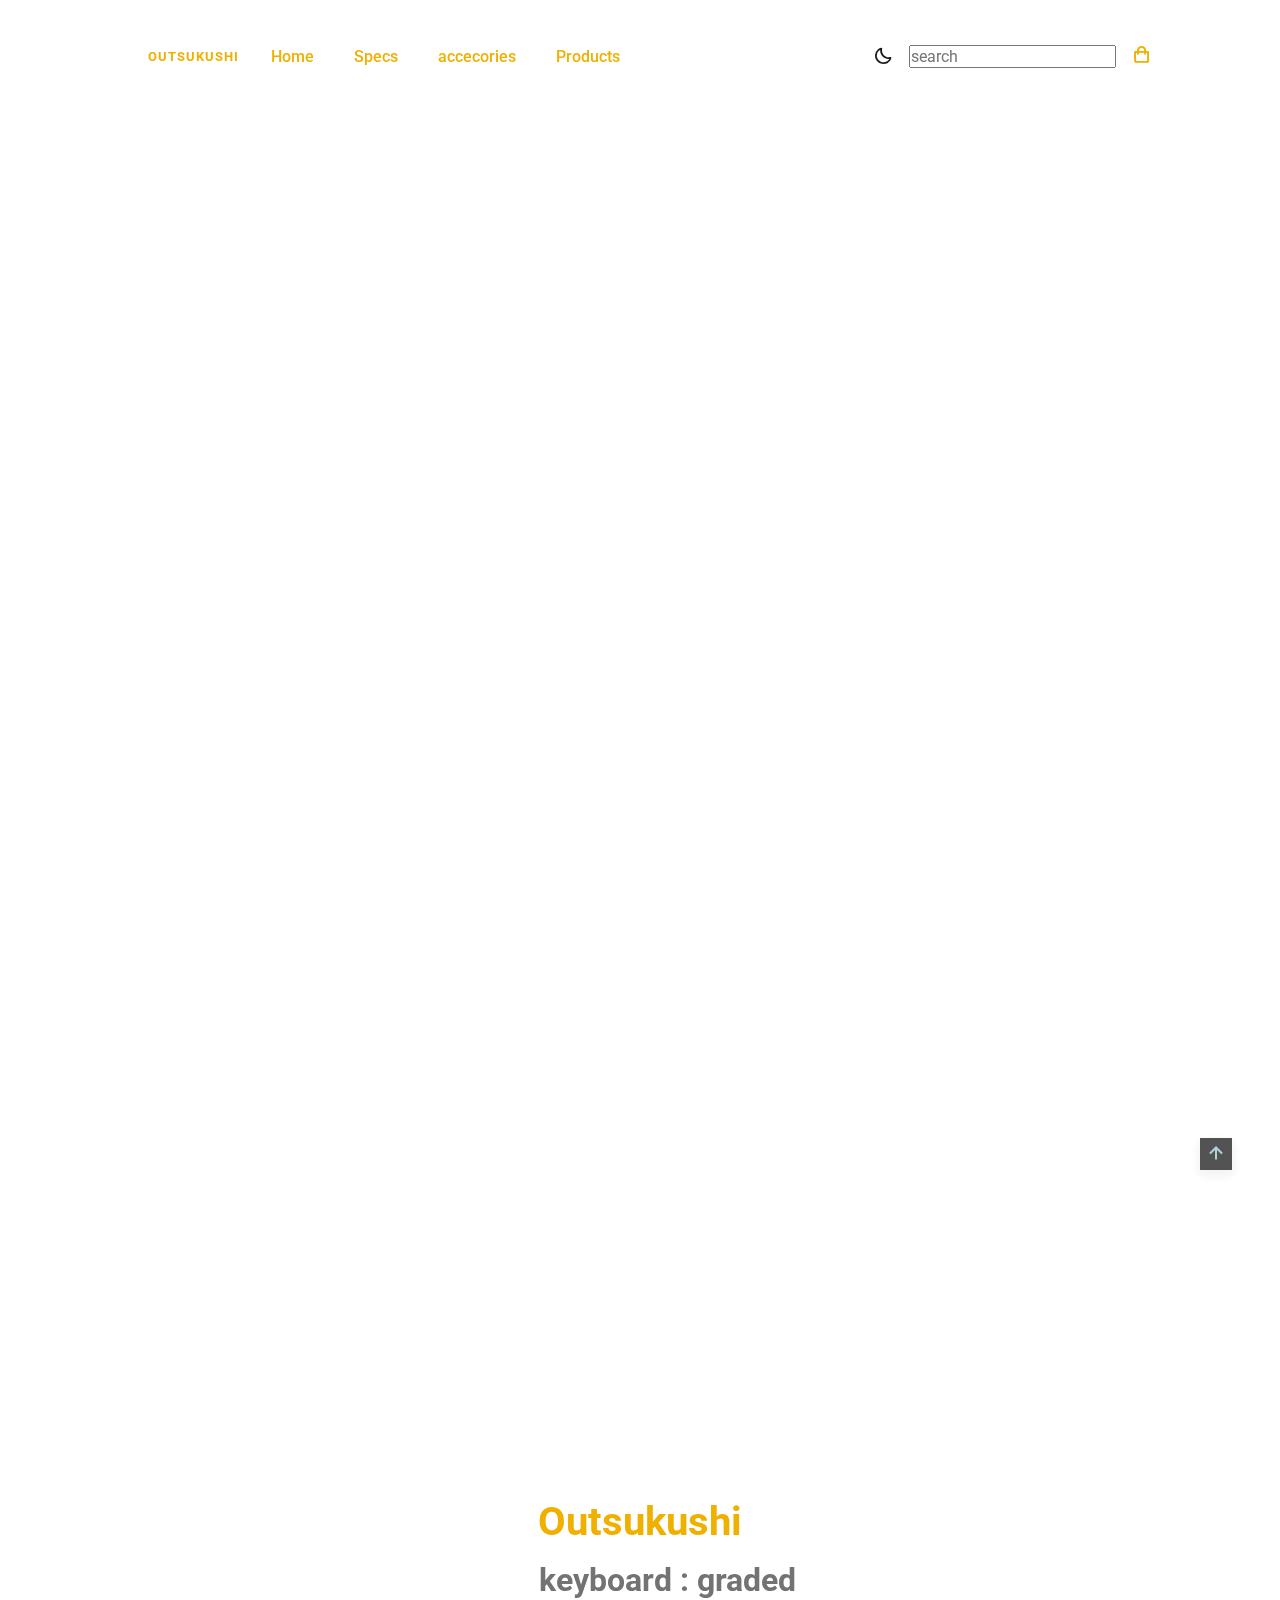
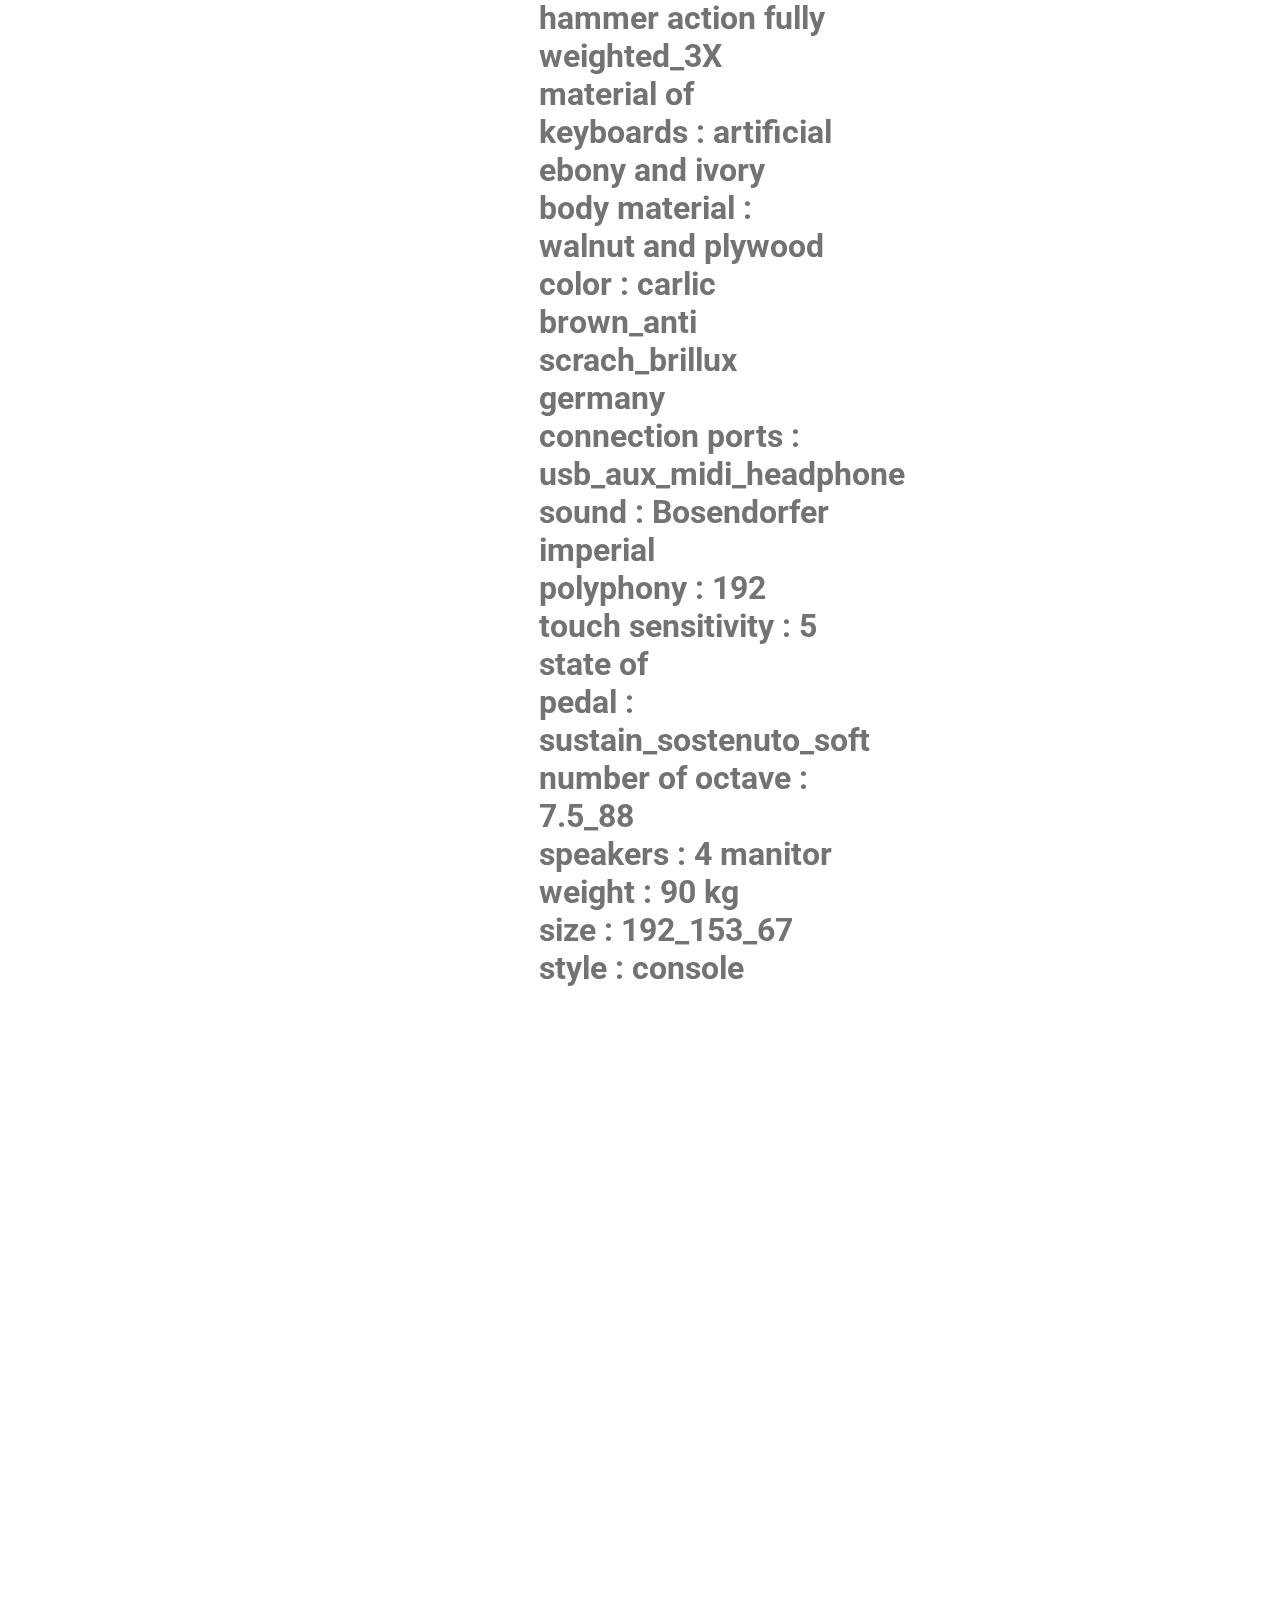
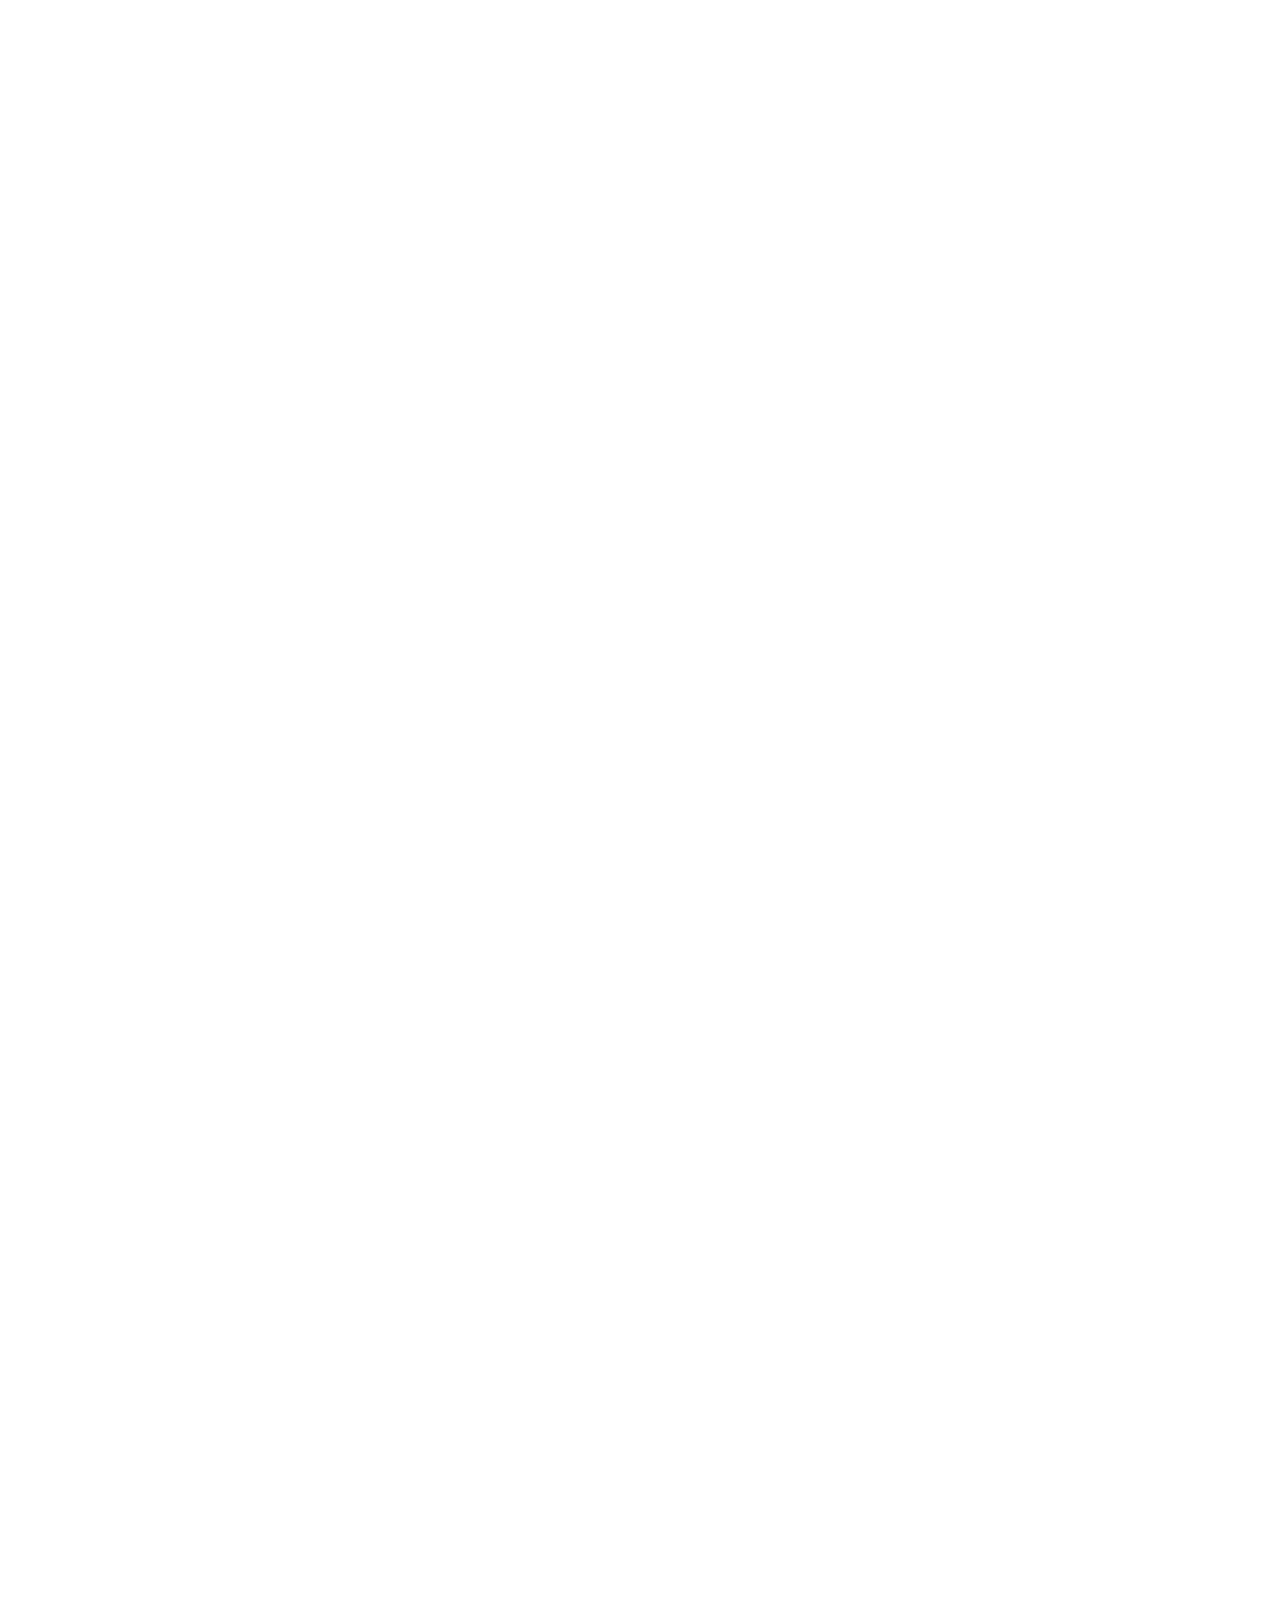
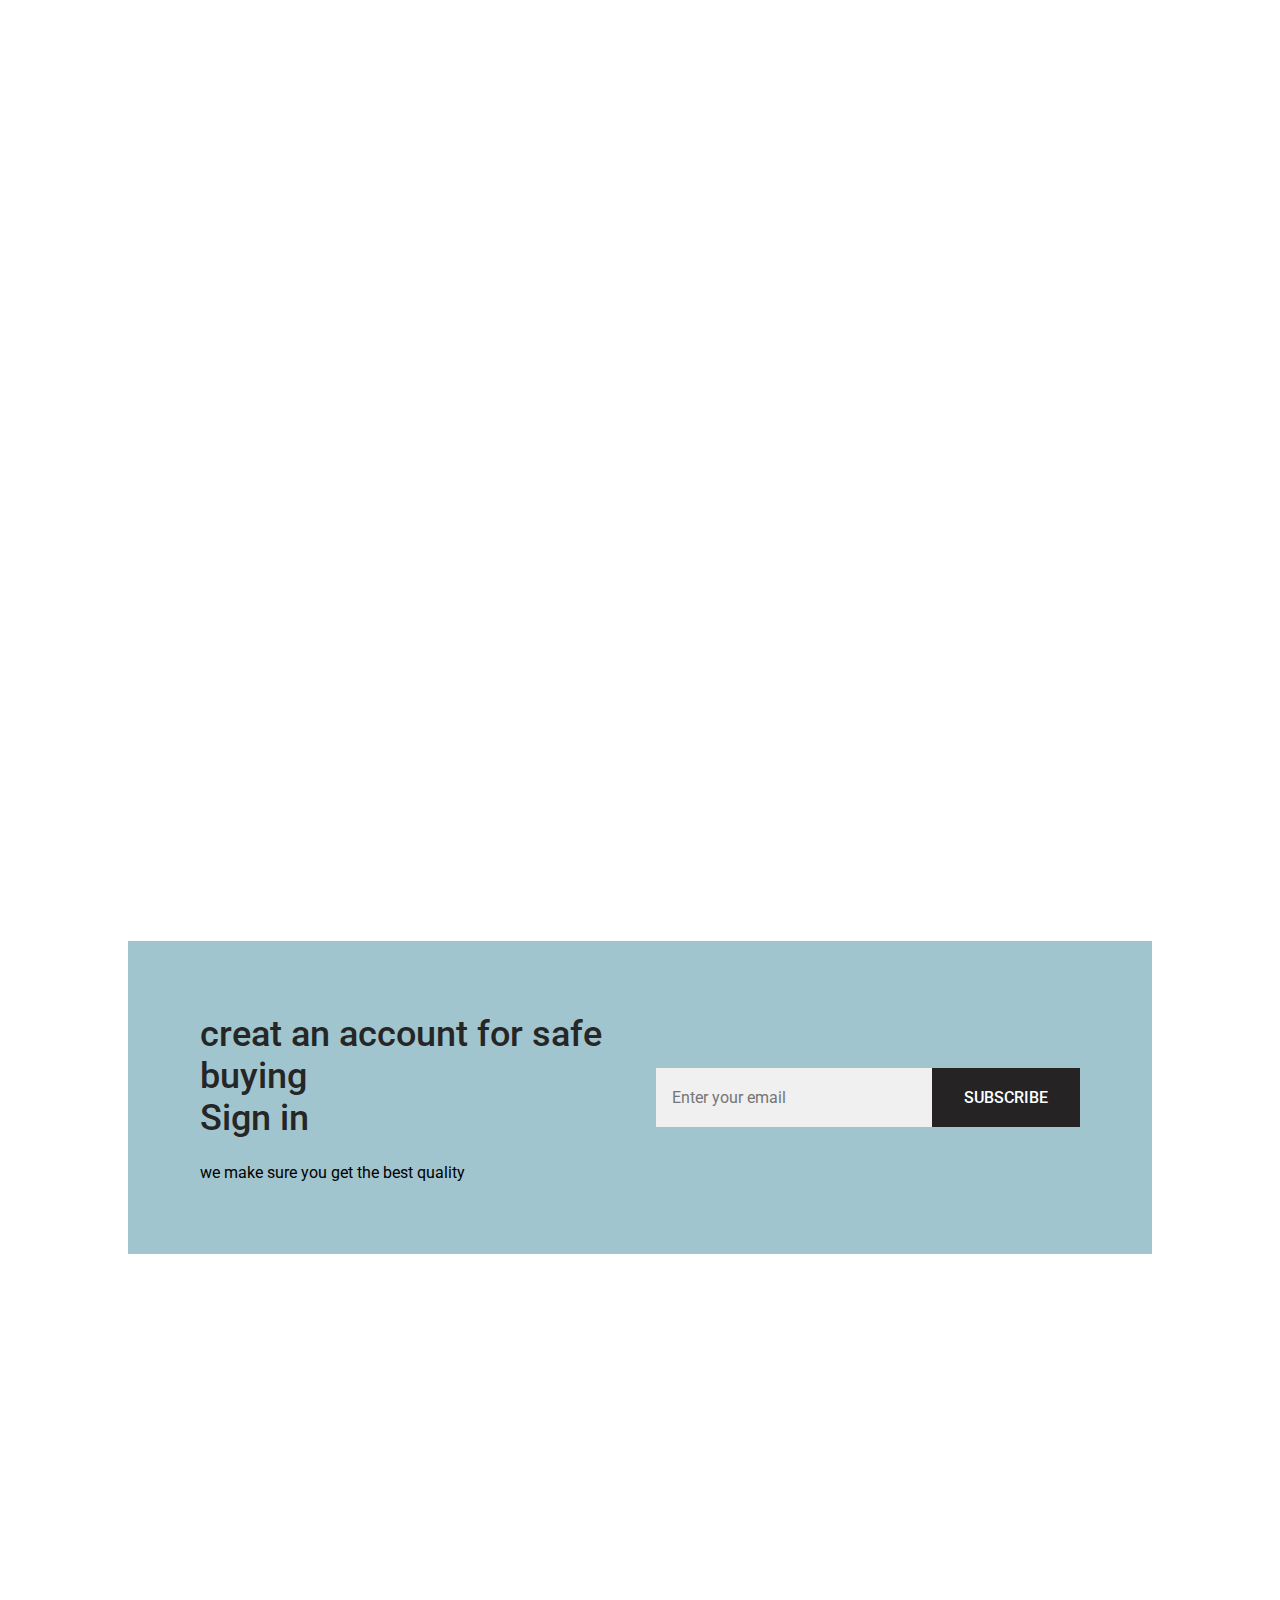
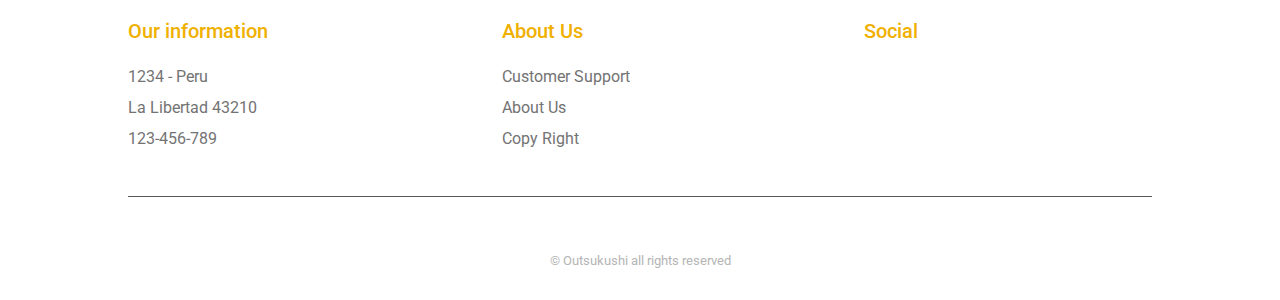
==== index.html @ 8ebdefe6 "hell" ====
<!DOCTYPE html>
    <html lang="en">
    <head>
        <meta charset="UTF-8">
        <meta name="viewport" content="width=device-width, initial-scale=1.0">
        <script src="https://code.jquery.com/jquery-3.4.1.js"></script>


        <!-------------icons----------->

        <link href="https://cdn.jsdelivr.net/npm/remixicon@2.5.0/fonts/remixicon.css" rel="stylesheet">

        <!--=============== BOXICONS ===============-->
        <link rel="stylesheet" href="https://cdn.jsdelivr.net/npm/boxicons@latest/css/boxicons.min.css">

        <!--=============== SWIPER CSS ===============--> 
        <link rel="stylesheet" href="css/swiper-bundle.min.css">

        <!--=============== CSS ===============-->
        <link rel="stylesheet" href="css/styles.css">

        <link rel="stylesheet" href="scss/base/base.scss">

        <title>Outsukushi</title>
        
        
    </head>
    <body>
        <!--==================== HEADER ====================-->
        <header class="header" id="header">
            
            
            <nav class="nav container">
                <a href="#" class="nav__logo">
                    <i class="ri-music-2-fill"></i></i> Outsukushi
                </a>

                <div class="nav__menu" id="nav-menu">
                    
                    
                    <ul class="nav__list">
                        <li class="nav__item">
                            <a href="#home" class="nav__link">Home</a>
                        </li>

                        <li class="nav__item">
                            <a href="#specs" class="nav__link">Specs</a>
                        </li>

                        <li class="nav__item">
                            <a href="#featured" class="nav__link">accecories</a>
                        </li>
                        <li class="nav__item">
                            <a href="#products" class="nav__link">Products</a>
                           
                        </li>


                    </ul>

                    <div class="nav__close" id="nav-close">
                        <i class='bx bx-x' ></i>
                    </div>
                    
                </div>
                <img class="bitch" src="images/bitch.png" alt="">

                <div class="nav__btns">
                    <!-- Theme change button -->
                    <i class='bx bx-moon change-theme' id="theme-button"></i>

                    <div class="box">
                        <i class="ri-search-line"></i>
                        <input type="text" placeholder="search">
                        </a>
                    </div>

                    <div class="nav__shop" id="cart-shop">
                        <i class='bx bx-shopping-bag' ></i>
                    </div>

                    <div class="nav__toggle" id="nav-toggle">
                        <i class='bx bx-grid-alt' ></i>
                    </div>
                </div>
            </nav>
        </header>

        <!--==================== CART ====================-->
        <div  class="cart" id="cart">
            <i class='bx bx-x cart__close' id="cart-close"></i>

            <h2 class="cart__title-center">My Cart</h2>

            <div class="cart__container">
                <article class="cart__card">
                    <div class="cart__box">
                        <img src="assets/img/featured1.png" alt="" class="cart__img">
                    </div>

                    <div class="cart__details">
                        <h3 class="cart__title">nothing</h3>
                        <span class="cart__price">$0</span>

                        <div class="cart__amount">
                            <div class="cart__amount-content">
                                <span class="cart__amount-box">
                                    <i class='bx bx-minus' ></i>
                                </span>

                                <span class="cart__amount-number">0</span>

                                <span class="cart__amount-box">
                                    <i class='bx bx-plus' ></i>
                                </span>
                            </div>

                            <i class='bx bx-trash-alt cart__amount-trash' ></i>
                        </div>
                    </div>
                </article>
                
                <article class="cart__card">
                    <div class="cart__box">
                        <img src="" alt="" class="cart__img">
                    </div>

                    <div class="cart__details">
                        <h3 class="cart__title">nothing</h3>
                        <span class="cart__price">$0</span>

                        <div class="cart__amount">
                            <div class="cart__amount-content">
                                <span class="cart__amount-box">
                                    <i class='bx bx-minus' ></i>
                                </span>

                                <span class="cart__amount-number">0</span>

                                <span class="cart__amount-box">
                                    <i class='bx bx-plus' ></i>
                                </span>
                            </div>

                            <i class='bx bx-trash-alt cart__amount-trash' ></i>
                        </div>
                    </div>
                </article>

                <article class="cart__card">
                    <div class="cart__box">
                        <img src="" alt="" class="cart__img">
                    </div>

                    <div class="cart__details">
                        <h3 class="cart__title">nothing</h3>
                        <span class="cart__price">$0</span>

                        <div class="cart__amount">
                            <div class="cart__amount-content">
                                <span class="cart__amount-box">
                                    <i class='bx bx-minus' ></i>
                                </span>

                                <span class="cart__amount-number">0</span>

                                <span class="cart__amount-box">
                                    <i class='bx bx-plus' ></i>
                                </span>
                            </div>

                            <i class='bx bx-trash-alt cart__amount-trash' ></i>
                        </div>
                    </div>
                </article>
            </div>

            <div class="cart__prices">
                <span class="cart__prices-item">no items</span>
                <span class="cart__prices-total">$0</span>
            </div>
        </div>

        <!--==================== MAIN ====================-->
        <main class="main">
            <!--==================== HOME ====================-->
            <section class="hidden" id="home">
                
                
                    </div>
                    <div class="swiper">
                        <!-- Additional required wrapper -->
                        <div class="swiper-wrapper">
                          <!-- Slides -->
                          <div class="swiper-slide">
                            <img src="images/asss.jpg" alt=""> 
                            <div class="title">
                              <button class="fullscreen-btn">Fullscreen</button>
                            </div>
                          </div>
                          <div class="swiper-slide">
                            <img src="images/hell.jpg" alt="">
                            <div class="title">
                              <button class="fullscreen-btn">Fullscreen</button>
                            </div>
                          </div>
                          <div class="swiper-slide">
                            <img src="images/hot bitach.jpg" alt="">
                            <div class="title">
                              <button class="fullscreen-btn">Fullscreen</button>
                            </div>
                          </div>
                          <!-- Add more slides as needed -->
                        </div>
                        <div class="swiper-pagination"></div>
                      </div>
                      
    
                    <div class="home__social">
                        <a href="https://t.me/PN_ALO" target="_blank" class="home__social-link">
                            Telegram
                        </a>
                        <a href="" target="_blank" class="home__social-link">
                            instagram
                        </a>
                       
                    </div>
    
                    <div class="home__data">
                        <h1 class="home__title">Outsukushi <br> </h1>
                        <p class="home__description">
                            <b>
                            keyboard : graded hammer action fully weighted_3X<br>
                            material of keyboards : artificial ebony and ivory<br>
                            body material : walnut and plywood<br>
                            color : carlic brown_anti scrach_brillux germany<br>
                            connection ports : usb_aux_midi_headphone<br>
                            sound : Bosendorfer imperial<br>
                            polyphony : 192<br>
                            touch sensitivity : 5 state of<br>
                            pedal : sustain_sostenuto_soft<br>
                            number of octave : 7.5_88<br>
                            speakers : 4 manitor<br>
                            weight : 90 kg<br>
                            size : 192_153_67<br>
                            style : console<br></b>
                        </p>
                        
                        <div class="home__btns">
                           
                        </div>
                    </div>
                </div>
            </section>


            <!-----------------specs-------------------->


            <section class="hidden" class="specs section grid" id="specs">
                <h2 class="section__title section__title-gradient">Specs</h2>

                <div class="specs__container container grid">
                    <div class="specs__content grid">
                        <div class="specs__data">
                            <i class="ri-palette-fill"></i>
                            <h3 class="specs__title">Color</h3>
                            <span class="specs__subtitle">brown german</span>
                        </div>
    
                        <div class="specs__data">
                            <i class="ri-hammer-fill"></i>
                            <h3 class="specs__title">wood material</h3>
                            <span class="specs__subtitle">walnut</span>
                        </div>
    
                        <div class="specs__data">
                            <i class="ri-music-fill"></i>
                            <h3 class="specs__title">keys</h3>
                            <span class="specs__subtitle">somthing special</span>
                        </div>
    
                        <div class="specs__data">
                            <i class="ri-sensor-fill"></i>
                            <h3 class="specs__title">sensor</h3>
                            <span class="specs__subtitle">None</span>
                        </div>
                    </div>
                    
                    <div>
                        <img src="" alt="" class="specs__img">
                    </div>
                </div>
            </section>



           




            <!--==================== accecories ====================-->
            <section class="hidden" class="featured section container" id="featured">
                <h2 class="section__title">
                    accecories
                </h2>

                <div class="featured__container grid">
                    <article class="featured__card">
                        <span class="featured__tag">Sale</span>

                        <img src="images/headddddddd.jpg" alt="" class="featured__img">

                        <div class="featured__data">
                            <h3 class="featured__title">headphones and other</h3>
                            
                        </div>

                        <button class="button featured__button">CHECK</button>
                    </article>

                    <article class="featured__card">
                        <span class="featured__tag">Sale</span>

                        <img src="images/david-pisnoy-UJUgBnemP7o-unsplash.jpg" alt="" class="featured__img">

                        <div class="featured__data">
                            <h3 class="featured__title">piano keys</h3>
                            
                        </div>

                        <button class="button featured__button">CHECK</button>
                    </article>

                    <article class="featured__card">
                        <span class="featured__tag">Sale</span>

                        <img src="images/Millers-Blog-Thumbnail.png" alt="" class="featured__img">

                        <div class="featured__data">
                            <h3 class="featured__title">chair and other</h3>
                            
                        </div>

                        <button class="button featured__button">check</button>
                    </article>
                </div>
            </section>

            <!--==================== toturial ====================-->

         
        

            <!--==================== PRODUCTS ====================-->
            <section class="hidden" class="products section container" id="products">
                <h2 class="section__title">
                    Products
                </h2>

                <div class="products__container grid">
                    <article class="products__card">
                        <img src="images//kir.jpg" alt="" class="products__img">

                        <h3 class="products__title">outsukushi</h3>
                        <span class="products__price">agreement</span>

                        <button class="products__button">
                            <i class='bx bx-shopping-bag'></i>
                            <li><a href="pages/ali afshar.html">CHECK </a></li>
                        </button>
                    </article>

                    <article class="products__card">
                        <img src="images/Steinway_Vienna_002.png" alt="" class="products__img">

                        <h3 class="products__title"> steinway</h3>
                        <span class="products__price">$1350</span>

                        <button class="products__button">
                            <i class='bx bx-shopping-bag'></i>
                            <p>CHECK</p>
                        </button>
                    </article>

                    <article class="products__card">
                        <img src="images/1977-Bosendorfer-170-thumbnail.jpg" alt="" class="products__img">

                        <h3 class="products__title">1977-Bosendorfer-170-thumbnail</h3>
                        <span class="products__price">$870</span>

                        <button class="products__button">
                            <i class='bx bx-shopping-bag'></i>
                            <p>CHECK</p>
                        </button>
                    </article>

                    <article class="products__card">
                        <img src="images/Bluthner-Rosewood-Grand-05.jpeg" alt="" class="products__img">

                        <h3 class="products__title">bluthner</h3>
                        <span class="products__price">$1500</span>

                        <button class="products__button">
                            <i class='bx bx-shopping-bag'></i>
                            <p>CHECK</p>
                        </button>
                    </article>

                    <article class="products__card">
                        <img src="images/Steinway-model-D-14079-DSCF4565-1.jpg" alt="" class="products__img">

                        <h3 class="products__title">steinway-model-d</h3>
                        <span class="products__price">$950</span>
                        

                        <button class="products__button">
                            <i class='bx bx-shopping-bag'></i>
                            <p>CHECK</p>
                        </button>
                    </article>





                    <article class="products__card">
                        <img src="images/ugl.jpg" alt="" class="products__img">

                        <h3 class="products__title">Doepfer </h3>
                        <span class="products__price">$700</span>

                        <button class="products__button">
                            <i class='bx bx-shopping-bag'></i>
                            <p>CHECK</p>
                        </button>
                    </article>



                    
                </div>
            </section>
            
            <!--==================== NEWSLETTER ====================-->
            <section class="newsletter section container">
                <div class="newsletter__bg grid">
                    <div>
                        <h2 class="newsletter__title">creat an account for safe buying<br> Sign in</h2>
                        <p class="newsletter__description">
                            we make sure you get the best quality
                        </p>
                    </div>

                    <form action="" class="newsletter__subscribe">
                        <input type="email" placeholder="Enter your email" class="newsletter__input">
                        <button class="button">
                            SUBSCRIBE
                        </button>
                    </form>
                </div>
            </section>
        </main>

        <!--==================== FOOTER ====================-->
        <footer class="footer section">
            <div class="footer__container container grid">
                <div class="footer__content">
                    <h3 class="footer__title">Our information</h3>

                    <ul class="footer__list">
                        <li>1234 - Peru</li>
                        <li>La Libertad 43210</li>
                        <li>123-456-789</li>
                    </ul>
                </div>
                <div class="footer__content">
                    <h3 class="footer__title">About Us</h3>

                    <ul class="footer__links">
                        
                        <li>
                            <a href="#" class="footer__link">Customer Support</a>
                        </li>
                        <li>
                            <a href="#" class="footer__link">About Us</a>
                        </li>
                        <li>
                            <a href="#" class="footer__link">Copy Right</a>
                        </li>
                    </ul>
                </div>


                <div class="footer__content">
                    <h3 class="footer__title">Social</h3>

                    <ul class="footer__social">
                        <a href="https://t.me/PN_ALO" target="_blank" class="footer__social-link">
                            <i class="ri-telegram-fill"></i>
                        </a>

                        <a href="" target="_blank" class="footer__social-link">
                            <i class="ri-instagram-fill"></i>
                        </a>

                    </ul>
                </div>
            </div>

            <span class="footer__copy">&#169; Outsukushi all rights reserved</span>
        </footer>

        <!--=============== SCROLL UP ===============-->
        <a href="#" class="scrollup" id="scroll-up"> 
            <i class='bx bx-up-arrow-alt scrollup__icon' ></i>
        </a>

        <!--=============== SWIPER JS ===============-->
        <script src="javascript/swiper-bundle.min.js"></script>
        <script src="https://cdn.jsdelivr.net/npm/swiper@11/swiper-bundle.min.js"></script>
        <script src="https://cdn.jsdelivr.net/particles.js/2.0.0/particles.min.js"></script>

        <!--=============== MAIN JS ===============-->
        <script src="javascript/main.js">
        </script>
    </body>
</html>
---- css/styles.css ----
/*=============== GOOGLE FONTS ===============*/
@import url("https://fonts.googleapis.com/css2?family=Roboto:wght@400;500;700&display=swap");

/*=============== VARIABLES CSS ===============*/
:root {
  --header-height: 3.5rem;

  /*========== Colors ==========*/
  
  
  --first-color: hsl(192, 32%, 72%);
  --button-color: hsl(0, 3%, 14%);
  --button-color-alt: hsl(0, 4%, 15%);
  --title-color: hsl(44, 100%, 47%);
  --text-color: hsl(0, 0%, 45%);
  --text-color-light: hsl(0, 0%, 71%);
  --body-color: hsl(0, 0%, 100%);
  --container-color: #292828;
  --border-color: hsl(0, 0%, 35%);
  

  /*========== Font and typography ==========*/
  --body-font: 'Roboto', sans-serif;
  --biggest-font-size: 2rem;
  --h1-font-size: 1.5rem;
  --h2-font-size: 1.25rem;
  --h3-font-size: 1rem;
  --normal-font-size: .938rem;
  --small-font-size: .813rem;
  --smaller-font-size: .75rem;

  /*========== Font weight ==========*/
  --font-medium: 500;
  --font-bold: 700;

  /*========== Margenes Bottom ==========*/
  --mb-0-5: .5rem;
  --mb-0-75: .75rem;
  --mb-1: 1rem;
  --mb-1-5: 1.5rem;
  --mb-2: 2rem;
  --mb-2-5: 2.5rem;
  --mb-3: 3rem;

  /*========== z index ==========*/
  --z-tooltip: 10;
  --z-fixed: 100;
}

@media screen and (min-width: 968px) {
  :root {
    --biggest-font-size: 2.5rem;
    --h1-font-size: 2.25rem;
    --h2-font-size: 1.5rem;
    --h3-font-size: 1.25rem;
    --normal-font-size: 1rem;
    --small-font-size: .875rem;
    --smaller-font-size: .813rem;
  }
}

/*=============== BASE ===============*/
* {
  box-sizing: border-box;
  padding: 0;
  margin: 0;
}



html {
  scroll-behavior: smooth;
}

body,
button,
input {
  font-family: var(--body-font);
  font-size: var(--normal-font-size);
}

body {
  margin: 0;
  background-color: var(--body-color);
  color: var(--text-color);
  /*For animation dark mode*/
  transition: .4s;
}

h1, h2, h3, h4 {
  color: var(--title-color);
  font-weight: var(--font-medium);
}

ul {
  list-style: none;
}

a {
  text-decoration: none;
}

img {
  max-width: 100%;
  height: auto;
}

button {
  cursor: pointer;
  border: none;
  outline: none;
}

/*=============== THEME ===============*/
/*========== Variables Dark theme ==========*/
body.dark-theme {
  --first-color: hsl(0, 0%, 100%);
  --button-color: hsl(0, 0%, 12%);
  --button-color-alt: hsl(0, 0%, 7%);
  --title-color: hsl(219, 82%, 62%);
  --text-color: hsl(0, 0%, 100%);
  --body-color: hsl(0, 0%, 12%);
  --container-color: hsl(0, 0%, 26%);
  --border-color: hsl(0, 100%, 50%);
  
.swiper-pagination-bullet-active {
  width:32px;
  background-color: #5cfd5c;
  border-radius: 14px;
}


  
}

/*========== Button Dark/Light ==========*/
.change-theme {
  color: rgb(24, 26, 27);
  font-size: 1.25rem;
  cursor: pointer;
}

/*========== 
    Color changes in some parts of 
    the website, in dark theme 
==========*/
.dark-theme .change-theme,
.dark-theme .nav__toggle,
.dark-theme .nav__shop,
.dark-theme .button--gray {
  color: hsl(24, 100%, 45%);
}

.dark-theme .scroll-header {
  box-shadow: 0 1px 4px hsla(0, 0%, 7%, 0.3);
}

.scroll-header .change-theme,
.scroll-header .nav__toggle,
.scroll-header .nav__shop {
  color: var(--title-color);
}

.dark-theme::-webkit-scrollbar {
  background: hsl(0, 0%, 0%);
}

/*=============== REUSABLE CSS CLASSES ===============*/
.container {
  max-width: 1024px;
  margin-left: var(--mb-1-5);
  margin-right: var(--mb-1-5);
}

.grid {
  display: grid;
}

.main {
  overflow: hidden;
}

.section {
  padding: 6.5rem 0 1rem;
}

.section__title {
  position: relative;
  font-size: var(--h3-font-size);
  margin-bottom: var(--mb-3);
  text-transform: uppercase;
  letter-spacing: 2px;
  text-align: center;
}

.section__title::before {
  content: '';
  position: absolute;
  top: -1rem;
  left: 0;
  right: 0;
  margin: 0 auto;
  width: 67px;
  height: 1px;
  background-color: var(--first-color);
}

/*=============== HEADER & NAV ===============*/
.header {
  width: 100%;
  background: transparent;
  position: fixed;
  top: 1rem;
  left: 0;
  z-index: var(--z-fixed);
  /*For animation dark mode*/
  transition: .5s;
  
}



.nav {
  height: var(--header-height);
  display: flex;
  justify-content: space-between;
  align-items: center;
}

.nav__logo, 
.nav__toggle, 
.nav__shop, 
.nav__close {
  color: var(--title-color);
}

.nav__logo {
  text-transform: uppercase;
  font-weight: var(--font-bold);
  letter-spacing: 1px;
  display: inline-flex;
  align-items: center;
  column-gap: .25rem;
  position: relative;
  left: 1rem;
  font-size: small;
}

.nav__logo-icon {
  font-size: 1.25rem;
}

.nav__btns {
  display: flex;
  align-items: center;
  column-gap: 1rem;
}

.nav__toggle, 
.nav__shop {
  font-size: 1.25rem;
  cursor: pointer;
}



@media screen and (max-width: 767px) {
  .nav__menu {
    position: fixed;
    background-color: var(--body-color);
    top: 0;
    right: -100%;
    width: 100%;
    height: 100%;
    padding: 6rem 2rem 3.5rem;
    transition: .3s;
  }
}

.nav__list {
  display: flex;
  flex-direction: column;
  align-items: center;
  row-gap: 2rem;
}

.nav__link {
  color: var(--title-color);
  font-weight: var(--font-medium);
  text-transform: uppercase;
  font-size: var(--h2-font-size);
  transition: .3s;
}

.nav__link:hover {
  color: var(--first-color);
}

.nav__close {
  font-size: 2rem;
  position: absolute;
  top: .9rem;
  right: 1.25rem;
  cursor: pointer;
}

/* Show menu */
.show-menu {
  right: 0;
}

/* Change background header */
.scroll-header {
  background-color: var(--body-color);
  box-shadow: 0 1px 4px hsla(0, 4%, 15%, .10);
}

/* Active link */
.active-link {
  color: var(--first-color);
}

/*=============== HOME ===============*/


.bitch {
  width: 80px;
  position: relative;
  top: 0.7rem;
}



.fullscreen {
  position: fixed;
  top: 0;
  left: 0;
  width: 100%;
  height: 100%;
  background-color: rgba(0, 0, 0, 0.9);
  display: flex;
  justify-content: center;
  align-items: center;
  z-index: 1000;
}


.fullscreen-btn{
  color: #ffffff;
  border: none;
  outline: none;
  box-shadow: none;
  background-color: transparent;
}

.fullscreen img {
  max-width: 100%;
  max-height: 100%;
}

.fullscreen .nav-btn {
  position: absolute;
  top: 50%;
  transform: translateY(-50%);
  background-color: rgba(113, 203, 255, 0.5);
  border: none;
  padding: 10px;
  cursor: pointer;
  z-index: 1001;
  border-radius: 15px;
}

.fullscreen .prev-btn {
  left: 10px;
}

.fullscreen .next-btn {
  right: 10px;
}

.fullscreen .close-btn {
  position: absolute;
  top: 10px;
  right: 10px;
  background-color: rgba(104, 195, 255, 0.5);
  border: none;
  padding: 10px;
  cursor: pointer;
  z-index: 1001;
  border-radius: 12px;
}















.swiper {
    width: 70%;
    height: 100%;
    padding: 50px 0;
    position: relative;
    top: 2.6rem;
 
}

.swiper-slide {
    position: relative;
    width: 320px;
    height: 450px;
    aspect-ratio: 2/4;
    border-radius: 14px;
    border: 1px solid;
}

.swiper-slide img {
    display: block;
    width: 100%;
    height: 100%;
    object-fit:cover;
    border-radius: inherit;
    user-select: none;
}

.title{
    position: absolute;
    bottom: -4px;
    left: 50%;
    transform: translate(-50%, -20%);
    -ms-transform: translate(-50%,-20%);
    width: max-content;
    text-align:center;
    padding: 10px 18px;
    background: black;
    border-radius: 8px;
    border: 2px solid;
    box-shadow: 0 4px 30px black;
    backdrop-filter: blur(10px);
    -webkit-backdrop-filter: blur(10px);
    transition: all 0.5s linear;
}

.title span{
    font-size: 1.2rem;
    font-weight: 600;
}

.swiper-slide-active .title{
    bottom:-12px;
    box-shadow: 0 20px 30px 2px rgb(52, 145, 231)
}

.swiper-pagination{
    --swiper-pagination-bottom: 1px;
}

.swiper-pagination-bullet {
    width:14px;
    height: 14px;
    background-color: #000000;
    border-radius: 50%;
    transition: all 0.3s ease-in-out;
    
}

.swiper-pagination-bullet-active {
    width:32px;
    background-color: #8080fd;
    border-radius: 14px;
}


@media (max-width: 1100px) {
    .swiper-slide {
        width: 300px;
    }
}

@media (max-width:900px) {
    .swiper-slide {
        width: 300px;
    }
    
}


@media (max-width:700px) {
    .swiper-slide {
        width: 250px;
    }
    
}

@media (max-width:610px) {
    .swiper-slide {
        width: 200px;
    }
    
}



img:hover {
  animation: scaleUp 0.5s forwards;
}


@keyframes scaleUp {
  from {
    transform: scale(1);
  }
  to {
    transform: scale(1.05);
  }
}


.home__description{
  font-size: 6vw;
}


.home__social {
  position: absolute;
  top: 35%;
  left: -5rem;
  transform: rotate(-90deg);
  display: flex;
  column-gap: 1rem;
}

.home__social-link {
  font-size: var(--smaller-font-size);
  color: var(--text-color-light);
  transition: .3s;
}

.home__social-link:hover {
  color: var(--title-color);
}

.home__title {
  font-size: var(--biggest-font-size);
  font-weight: var(--font-bold);
  margin-bottom: var(--mb-1);
  position: relative;
  top: 3rem;
}

.home__description {
  margin-bottom: var(--mb-1-5);
  container-type: inline-size;
  width: 300px;
  position: relative;
  left: 1px;
  top: 3rem;
}

.home__description > p {
  font-size: 19cqi;
}

.home__price {
  display: inline-block;
  font-size: var(--h2-font-size);
  font-weight: var(--font-medium);
  color: var(--first-color);
  margin-bottom: var(--mb-3);
}






/*===========toturial===============*/

/*=============== BUTTONS ===============*/
.button {
  display: inline-block;
  background-color: var(--button-color);
  color: #FFF;
  padding: 1.25rem 2rem;
  font-weight: var(--font-medium);
  transition: .3s;
}

.button:hover {
  background-color: var(--button-color-alt);
}

.button--gray {
  background-color: hsl(0, 0%, 75%);
  color: var(--title-color);
}

.button--gray:hover {
  background-color: hsl(0, 0%, 63%);
}

.button--small {
  padding: 1rem 1.5rem;
}









/*================specs=========================*/




.specs__container {
  position: relative;
}

.specs__content {
  row-gap: 1.5rem;
  position: relative;
  right: -1rem;
  font-size: 3vw;
}

.specs__data {
  display: grid;
  row-gap: .25rem;
}

.specs__icon {
  font-size: 2rem;
  color: var(--white-color);
}

.specs__title {
  font-size: var(--font-medium);
  font-weight: var(--font-medium);
}

.specs__subtitle {
  font-size: var(--normal-font-size);
}

.specs__data:nth-child(1), .specs__data:nth-child(4) {
  margin-left: 1.5rem;
}

.specs__img {
  width: 250px;
  position: absolute;
  top: 2rem;
  right: -4rem;
}





/*=============== DISCOUNT ===============*/
.discount__container {
  position: relative;
  background-color: var(--container-color);
  padding: 2rem 1.5rem;
  border-radius: .75rem;
}

.discount__title {
  font-size: var(--h3-font-size);
  margin-bottom: var(--mb-0-75);
}

.discount__description {
  margin-bottom: var(--mb-1);
}

.discount__img {
  width: 300px;
  position: absolute;
  top: 4rem;
  right: -11rem;
}









/*=============== accecories ===============*/
.featured__container {
  row-gap: 2.5rem;
}

.featured__card {
  position: relative;
  text-align: center;
  background-color: var(--container-color);
  padding-top: 2rem;
  border: 1px solid var(--border-color);
  overflow-y: hidden;
  transition: .3s;
}

.featured__tag {
  background-color: var(--first-color);
  padding: .5rem 1rem;
  color: #000000;
  text-transform: uppercase;
  font-size: var(--small-font-size);
  font-weight: var(--font-medium);
  position: absolute;
  transform: rotate(-90deg);
  left: -1rem;
  top: 3rem;
}

.featured__img {
  height: 214px;
  margin-bottom: var(--mb-1);
}

.featured__title, 
.featured__price {
  font-size: var(--h3-font-size);
  font-weight: var(--font-bold);
}

.featured__title {
  text-transform: uppercase;
  margin-bottom: var(--mb-0-75);
}

.featured__price {
  display: block;
  color: var(--first-color);
  transition: .3s;
}

.featured__button {
  font-size: var(--small-font-size);
  transform: translateY(1rem);
  opacity: 0;
}

.featured__card:hover {
  box-shadow: 0 12px 32px hsla(0, 0%, 20%, .1);
  padding: 2rem 0 3rem 0;
}

.featured__card:hover .featured__button {
  transform: translateY(0);
  opacity: 1;
}

.featured__card:hover .featured__price {
  margin-bottom: var(--mb-1-5);
}



/*=============== PRODUCTS ===============*/
.products__container {
  grid-template-columns: repeat(2, 1fr);
  gap: 2rem;
 
}




.products__card {
  position: relative;
  background-color: var(--container-color);
  padding: 1.25rem 0;
  border: 1px solid var(--border-color);
  text-align: center;
  transition: .3s;
  border-radius: 2rem;

  
  
}

.products__img {
  width: 200px;
  height: 200px;
  object-fit:cover;
  border-radius: 2rem;

  
}

.products__title, 
.products__price {
  font-size: var(--small-font-size);
  font-weight: var(--font-medium);
}

.products__title {
  text-transform: uppercase;
  margin-bottom: var(--mb-0-5);
}

.products__price {
  color: var(--first-color);
}

.products__button {
  background-color: var(--button-color);
  padding: .6rem;
  color: #fff;
  font-size: 0.6rem;
  position: absolute;
  right: 0;
  bottom: 0;
  transition: .3s;
  border-radius: 2rem;
  
}

.products__button a{
  color: #FFF;
}



.products__button:hover {
  background-color: var(--button-color-alt);
}

.products__card:hover {
  box-shadow: 0 8px 32px hsla(0, 0%, 10%, .1);
}

.section__title{
  position: relative;
  top: 2rem;
}




/*=============== NEWSLETTER ===============*/
.newsletter__bg {
  background-color: var(--first-color);
  padding: 3rem 1.5rem;
  text-align: center;
  row-gap: 2.5rem;
}

.newsletter__title {
  font-size: var(--h1-font-size);
  color: hsl(0, 0%, 15%);
  margin-bottom: var(--mb-1-5);
}

.newsletter__description {
  color: hsl(0, 0%, 0%);
}

.newsletter__subscribe {
  display: flex;
  flex-direction: column;
  row-gap: .50rem;
}

.newsletter__input {
  border: none;
  outline: none;
  background-color: hsl(0, 0%, 94%);
  padding: 1.25rem 1rem;
  color: hsl(0, 0%, 15%);
}

/*=============== FOOTER ===============*/
.footer__container {
  row-gap: 2rem;
  border-bottom: 1px solid var(--border-color);
  padding-bottom: 3rem;
}

.footer__title {
  font-size: var(--h2-font-size);
  margin-bottom: var(--mb-1-5);
}

.footer__list, 
.footer__links {
  display: flex;
  flex-direction: column;
  row-gap: .75rem;
}

.footer__link {
  color: var(--text-color);
}

.footer__link:hover {
  color: var(--title-color);
}

.footer__social {
  display: flex;
  column-gap: 1rem;
}

.footer__social-link {
  font-size: 1.25rem;
  color: var(--text-color);
}

.footer__social-link:hover {
  color: var(--title-color);
}

.footer__copy {
  display: block;
  margin: 3.5rem 0 1rem 0;
  text-align: center;
  font-size: var(--smaller-font-size);
  color: var(--text-color-light);
}

/*=============== SCROLL UP ===============*/
.scrollup {
  position: fixed;
  right: 1rem;
  bottom: -30%;
  background-color: var(--container-color);
  box-shadow: 0 4px 12px hsla(0, 0%, 20%, .1);
  display: inline-flex;
  padding: .25rem;
  z-index: var(--z-tooltip);
  opacity: .8;
  transition: .4s;
}

.scrollup:hover {
  opacity: 1;
}

.scrollup__icon {
  font-size: 1.5rem;
  color: var(--first-color);
}

/* Show Scroll Up*/
.show-scroll {
  bottom: 3rem;
}

/*=============== SCROLL BAR ===============*/
::-webkit-scrollbar {
  width: .6rem;
  background: hsl(0, 0%, 74%);
}

::-webkit-scrollbar-thumb {
  background: hsl(0, 0%, 17%);
}

/*=============== CART ===============*/
.cart {
  position: fixed;
  background-color: var(--body-color);
  z-index: var(--z-fixed);
  width: 100%;
  height: 100%;
  top: 0;
  right: -100%;
  padding: 3.5rem 2rem;
  transition: .4s;
}

.cart__title-center {
  font-size: var(--h2-font-size);
  text-align: center;
  margin-bottom: var(--mb-3);
}

.cart__close {
  font-size: 2rem;
  color: var(--title-color);
  position: absolute;
  top: 1.25rem;
  right: .9rem;
  cursor: pointer;
}

.cart__container {
  display: grid;
  row-gap: 1.5rem;
}

.cart__card {
  display: flex;
  align-items: center;
  column-gap: 1rem;
}

.cart__box {
  background-color: var(--container-color);
  padding: .75rem 1.25rem;
  border: 1px solid var(--border-color);
}

.cart__img {
  width: 50px;
}

.cart__title {
  font-size: var(--normal-font-size);
  margin-bottom: .5rem;
}

.cart__price {
  display: block;
  font-size: var(--small-font-size);
  color: var(--first-color);
  margin-bottom: var(--mb-1-5);
}

.cart__amount,
.cart__amount-content{
  display: flex;
  align-items: center;
}

.cart__amount{
  column-gap: 3rem;
}

.cart__amount-content{
  column-gap: 1rem;
}

.cart__amount-box {
  display: inline-flex;
  padding: .25rem;
  background-color: var(--container-color);
  border: 1px solid var(--border-color);
  cursor: pointer;
}

.cart__amount-trash {
  font-size: 1.15rem;
  color: var(--first-color);
  cursor: pointer;
}

.cart__prices {
  margin-top: 6rem;
  display: flex;
  justify-content: space-between;
}

.cart__prices-item, 
.cart__prices-total {
  color: var(--title-color);
}

.cart__prices-item {
  font-size: var(--small-font-size);
}

.cart__prices-total {
  font-size: var(--h3-font-size);
  font-weight: var(--font-medium);
}

/* Show cart */
.show-cart {
  right: 0;
}

/*=============== BREAKPOINTS ===============*/

@media (max-width: 600px) {


  .products__container {
    grid-template-columns: repeat(1, 1fr);
  }


}

/* For small devices */
@media screen and (max-width: 320px) {

 

  .container {
    margin-left: var(--mb-1);
    margin-right: var(--mb-1);
  }
  
  .home__title {
    font-size: var(--h1-font-size);
  }

  .home__button {
    font-size: var(--smaller-font-size);
  }

  .story__square,
  .story__img,
  .testimonial__square,
  .testimonial__img {
    width: 180px;
  }

  .story__square,
  .testimonial__square {
    height: 180px;
  }

  .products__container {
    grid-template-columns: repeat(1, 180px);
    justify-content: center;
  } 

  

 
}


/* For medium devices */
@media screen and (min-width: 576px) {

  

  .featured__container {
    grid-template-columns: repeat(2, 1fr);
    justify-content: center;
    align-items: flex-start;
    gap: 1.5rem;
  }

  .bitch {
    display: none;
  
  }


 
 
  
 

  .footer__container {
    grid-template-columns: repeat(2, 1fr);
  }
}

@media screen and (min-width: 767px) {

  

  .section {
    padding: 8rem 0 1rem;
  }

  .cart {
    width: 420px;
    box-shadow: -2px 0 4px hsla(0, 0%, 15%, .1);
  }

  .nav {
    height: calc(var(--header-height) + 1.5rem);
    justify-content: initial;
    column-gap: 3rem;
  }
  .nav__toggle, 
  .nav__close {
    display: none;
  }
  .nav__list {
    flex-direction: row;
    column-gap: 2.5rem;
  }
  .nav__link {
    text-transform: initial;
    font-size: var(--normal-font-size);
  }
  .nav__btns {
    margin-left: auto;
  }

  
  
  .home__data {
    padding: 0 0 3rem 6rem;
  }
  .home__social {
    top: 47%;
    column-gap: 2rem;
  }

  .featured__title,
  .featured__price,
  .new__title,
  .new__price {
    font-size: var(--normal-font-size);
  }

  .story__container,
  .testimonial__container,
  .newsletter__bg {
    grid-template-columns: repeat(2, 1fr);
    align-items: center;
  }

  .story__section-title {
    text-align: initial;
  }
  .story__section-title::before {
    margin: initial;
  }
  .story__images {
    order: -1;
  }

  .products__container {
    grid-template-columns: repeat(3, 200px);
    justify-content: center;
    gap: 2.5rem;
  }
  .products__card {
    padding: 2rem 0;
  }
  .products__img {
    height: 155px;
  }

  .newsletter__bg {
    text-align: initial;
    column-gap: 2rem;
    padding: 4.5rem;
  }
  .newsletter__subscribe {
    flex-direction: row;
  }
  .newsletter__input {
    width: 100%;
  }

  .footer__container {
    grid-template-columns: repeat(4, max-content);
    justify-content: space-between;
  }
  .footer__title {
    font-size: var(--h3-font-size);
  }
}



@media screen and (min-width: 800px) {


  .home__description{
    font-size: 2.5vw;
  }
  

  

  .section__title {
    font-size: var(--h2-font-size);
  }

  .home__container {
    column-gap: 2rem;
  }
  
  .home__social {
    left: -6rem;
  }
  .home__data {
    padding: 0 0 8rem 6rem;
  }

  .featured__container {
    grid-template-columns: repeat(3, 312px);
    padding-top: 2rem;
  }
  
  .story__container,
  .testimonial__container {
    column-gap: 8rem;
  }

  .story__square,
  .story__img,
  .testimonial__square,
  .testimonial__img {
    width: 450px;
  }

  .story__square,
  .testimonial__square {
    height: 450px;
  }

  .products__container,
  .new__container {
    padding-top: 2rem;
  }

  .testimonial__container {
    padding-bottom: 4rem;
  }
}

/* For large devices */
@media screen and (min-width: 1024px) {
  .container {
    margin-left: auto;
    margin-right: auto;
  }

  .bitch {
    display:unset;
    position: relative;
    left: -40rem;
  
  }

  .story__container,
  .testimonial__container {
    column-gap: 13rem;
  }

  .story__container {
    padding-top: 3rem;
  }
  .story__img {
    left: 5rem;
    top: -5rem;
  }

  .testimonial__img {
    right: 5rem;
    top: 5rem;
  }

  .scrollup {
    right: 3rem;
  }
}



section {
  display: grid;
  place-items: center;
  align-content: center;
  min-height: 100vh;
}

.hidden {
  opacity: 0;
  filter: blur(5px);
  transform: translateX(-100%);
  transition: all 1s;
}

.show {
  opacity: 1;
  filter: blur(0);
  transform:translateX(0);
}
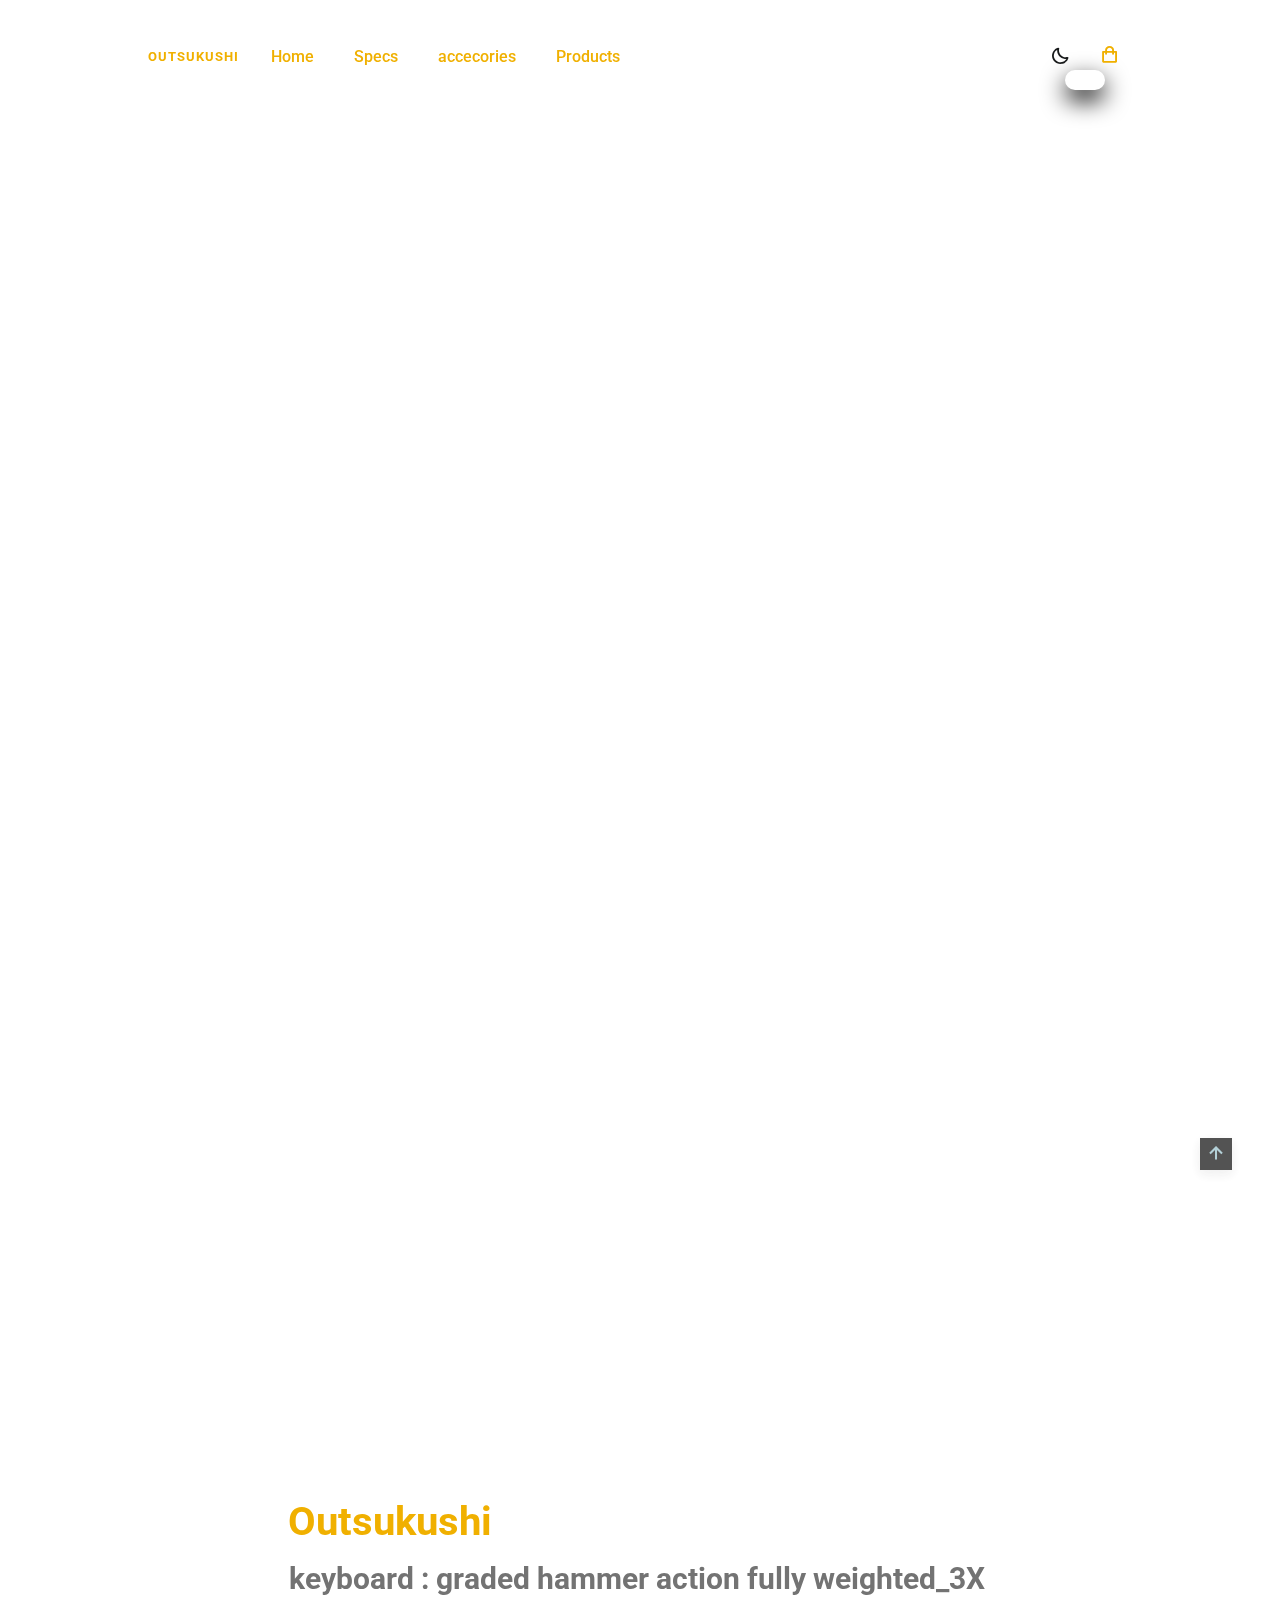
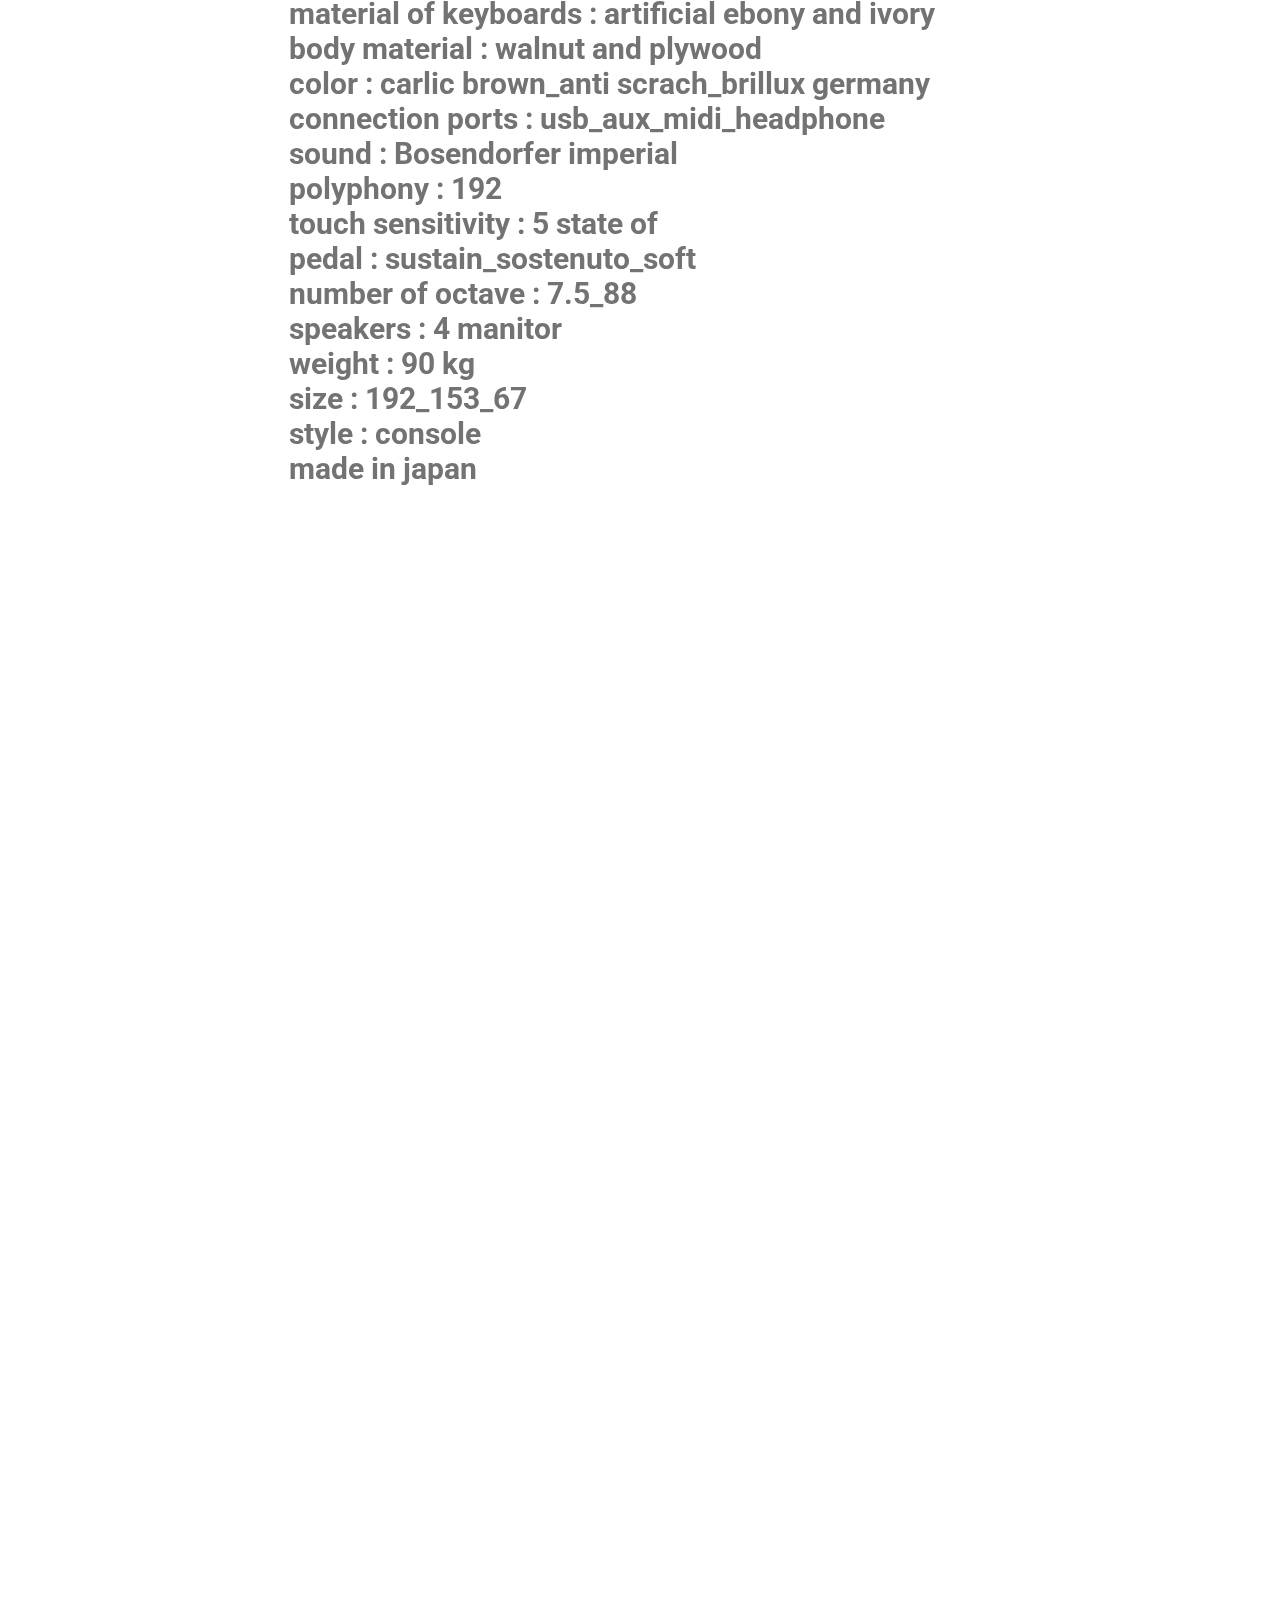
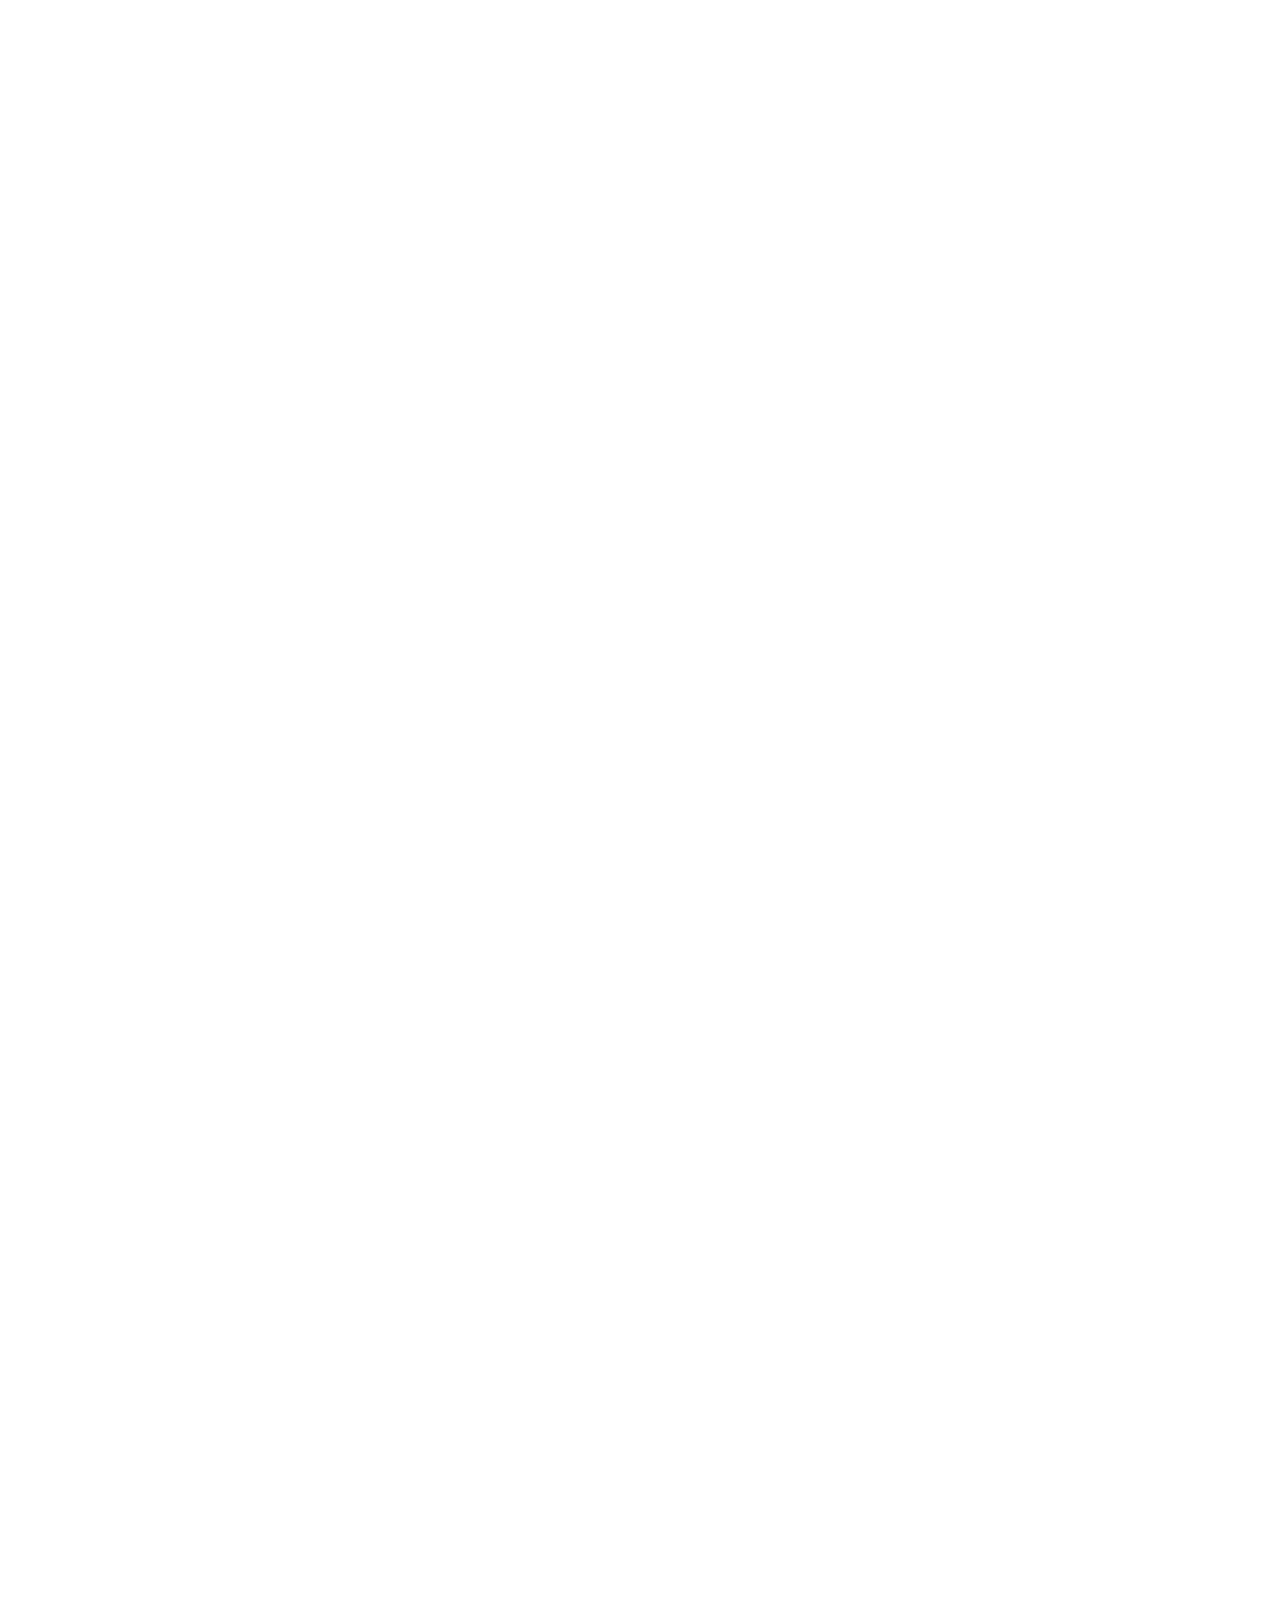
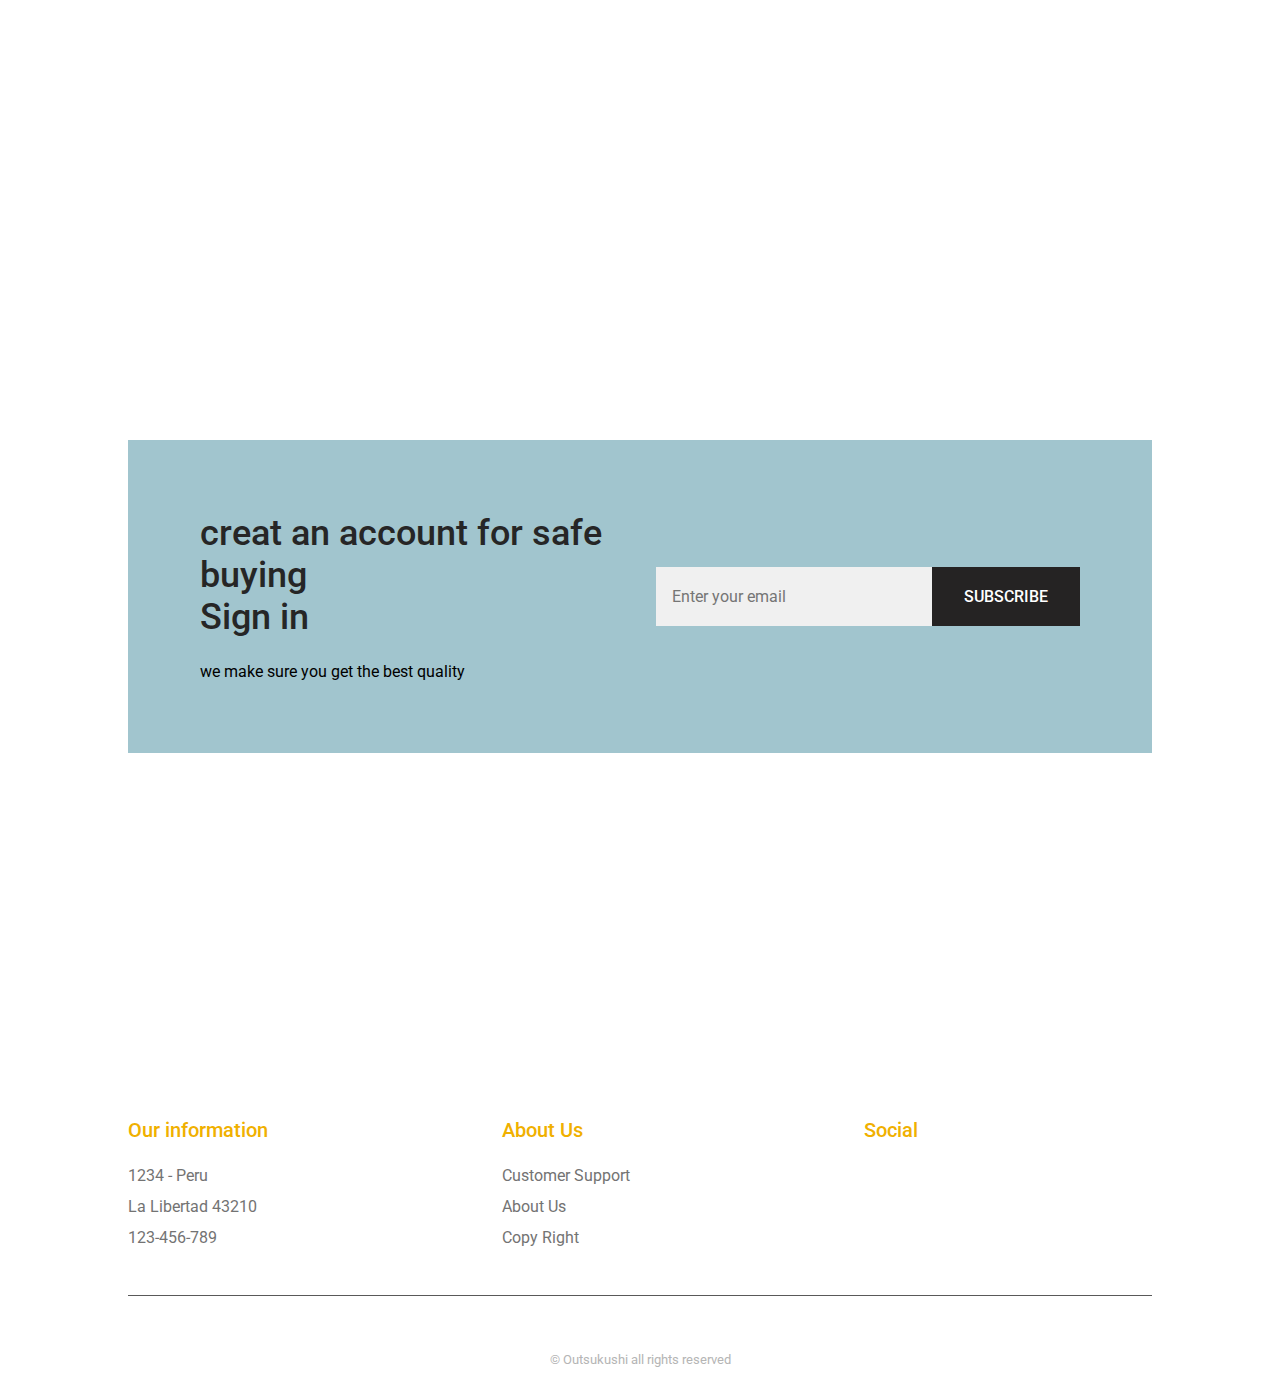
==== commit bb947888: "w" ====
--- a/index.html
+++ b/index.html
@@ -205,7 +205,7 @@
                             </div>
                           </div>
                           <div class="swiper-slide">
-                            <img src="images/hot bitach.jpg" alt="">
+                            <img src="images/DSC_0062.JPG" alt="">
                             <div class="title">
                               <button class="fullscreen-btn">Fullscreen</button>
                             </div>
@@ -243,7 +243,8 @@
                             speakers : 4 manitor<br>
                             weight : 90 kg<br>
                             size : 192_153_67<br>
-                            style : console<br></b>
+                            style : console<br>
+                            made in japan<br></b>
                         </p>
                         
                         <div class="home__btns">
@@ -293,13 +294,6 @@
                 </div>
             </section>
 
-
-
-           
-
-
-
-
             <!--==================== accecories ====================-->
             <section class="hidden" class="featured section container" id="featured">
                 <h2 class="section__title">
@@ -373,9 +367,9 @@
                     </article>
 
                     <article class="products__card">
-                        <img src="images/Steinway_Vienna_002.png" alt="" class="products__img">
-
-                        <h3 class="products__title"> steinway</h3>
+                        <img src="images/grand.jpg" alt="" class="products__img">
+
+                        <h3 class="products__title"> grand Doepfer</h3>
                         <span class="products__price">$1350</span>
 
                         <button class="products__button">
@@ -385,9 +379,9 @@
                     </article>
 
                     <article class="products__card">
-                        <img src="images/1977-Bosendorfer-170-thumbnail.jpg" alt="" class="products__img">
-
-                        <h3 class="products__title">1977-Bosendorfer-170-thumbnail</h3>
+                        <img src="images/hot bitach.jpg" alt="" class="products__img">
+
+                        <h3 class="products__title">outsukushi A</h3>
                         <span class="products__price">$870</span>
 
                         <button class="products__button">
@@ -428,7 +422,7 @@
                     <article class="products__card">
                         <img src="images/ugl.jpg" alt="" class="products__img">
 
-                        <h3 class="products__title">Doepfer </h3>
+                        <h3 class="products__title">outsukushi G </h3>
                         <span class="products__price">$700</span>
 
                         <button class="products__button">
--- a/css/styles.css
+++ b/css/styles.css
@@ -234,6 +234,12 @@
   color: var(--title-color);
 }
 
+.nav__close {
+  position: relative;
+  left: 1rem;
+
+}
+
 .nav__logo {
   text-transform: uppercase;
   font-weight: var(--font-bold);
@@ -253,13 +259,16 @@
 .nav__btns {
   display: flex;
   align-items: center;
-  column-gap: 1rem;
+  column-gap: 0.7rem;
+  
 }
 
 .nav__toggle, 
 .nav__shop {
   font-size: 1.25rem;
   cursor: pointer;
+  position: relative;
+  left: -2rem;
 }
 
 
@@ -409,7 +418,7 @@
     height: 100%;
     padding: 50px 0;
     position: relative;
-    top: 2.6rem;
+    top: 2.9rem;
  
 }
 
@@ -524,9 +533,6 @@
 }
 
 
-.home__description{
-  font-size: 6vw;
-}
 
 
 .home__social {
@@ -563,6 +569,7 @@
   position: relative;
   left: 1px;
   top: 3rem;
+  font-size: 5vw;
 }
 
 .home__description > p {
@@ -621,7 +628,38 @@
 
 /*================specs=========================*/
 
-
+.box input{
+  width: 0;
+  outline: none;
+  border: none;
+  font-weight: 500;
+  transition: 0.8s;
+  background: transparent;
+}
+
+.box:hover input{
+  width: 300px;
+}
+
+.ri-search-line{
+  color: rgb(255, 140, 0);
+  align-items: center;
+}
+
+
+.box{
+  height: 17px;
+  display: flex;
+  cursor: pointer;
+  padding: 10px 20px;
+  background: rgb(255, 255, 255);
+  border-radius: 30px;
+  align-items: center;
+  box-shadow: 0 10px 25px black;
+  position: relative;
+  left: -1rem;
+  top: 1.5rem;
+}
 
 
 .specs__container {
@@ -1105,6 +1143,7 @@
 
  
 
+
   .container {
     margin-left: var(--mb-1);
     margin-right: var(--mb-1);
@@ -1274,11 +1313,17 @@
 
 @media screen and (min-width: 800px) {
 
-
-  .home__description{
-    font-size: 2.5vw;
-  }
-  
+  .home__description {
+    margin-bottom: var(--mb-1-5);
+    container-type: inline-size;
+    width: 800px;
+    position: relative;
+    left: 1px;
+    top: 3rem;
+    font-size: 30px;
+  }
+
+
 
   
 
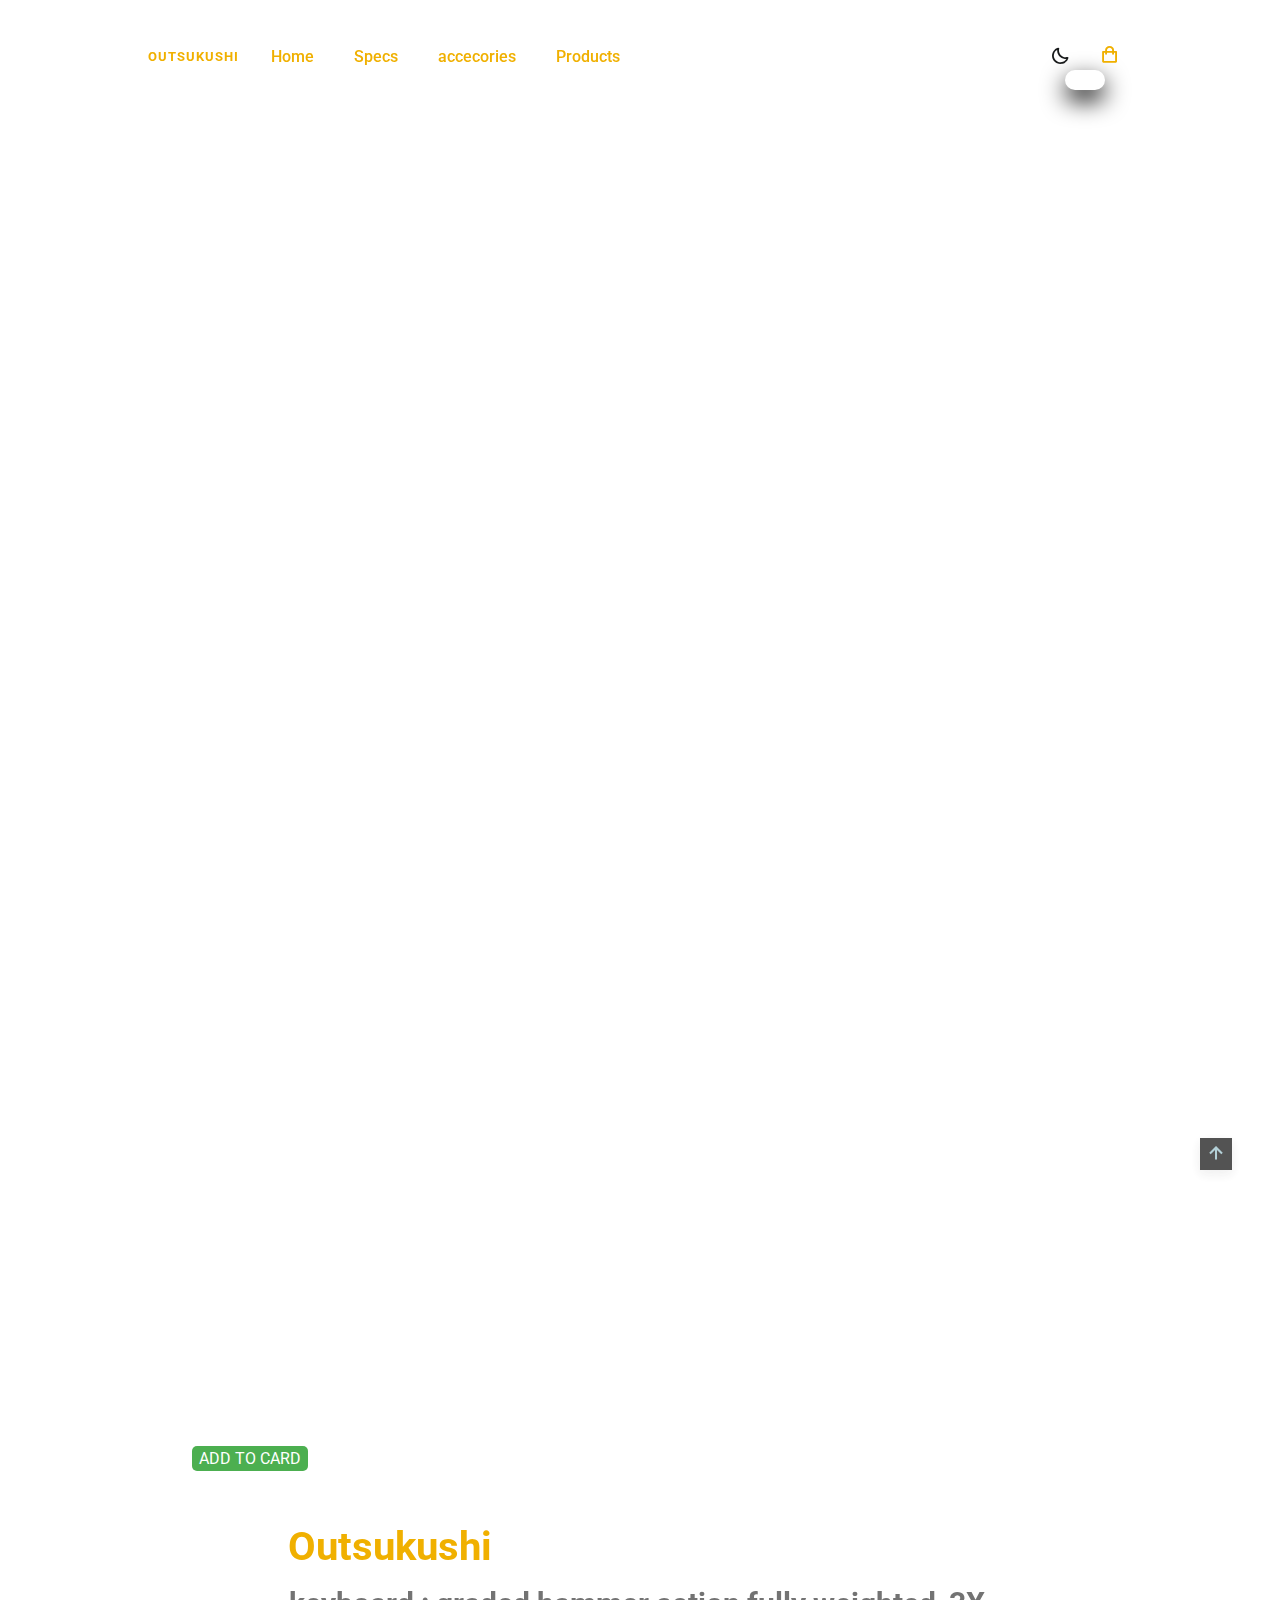
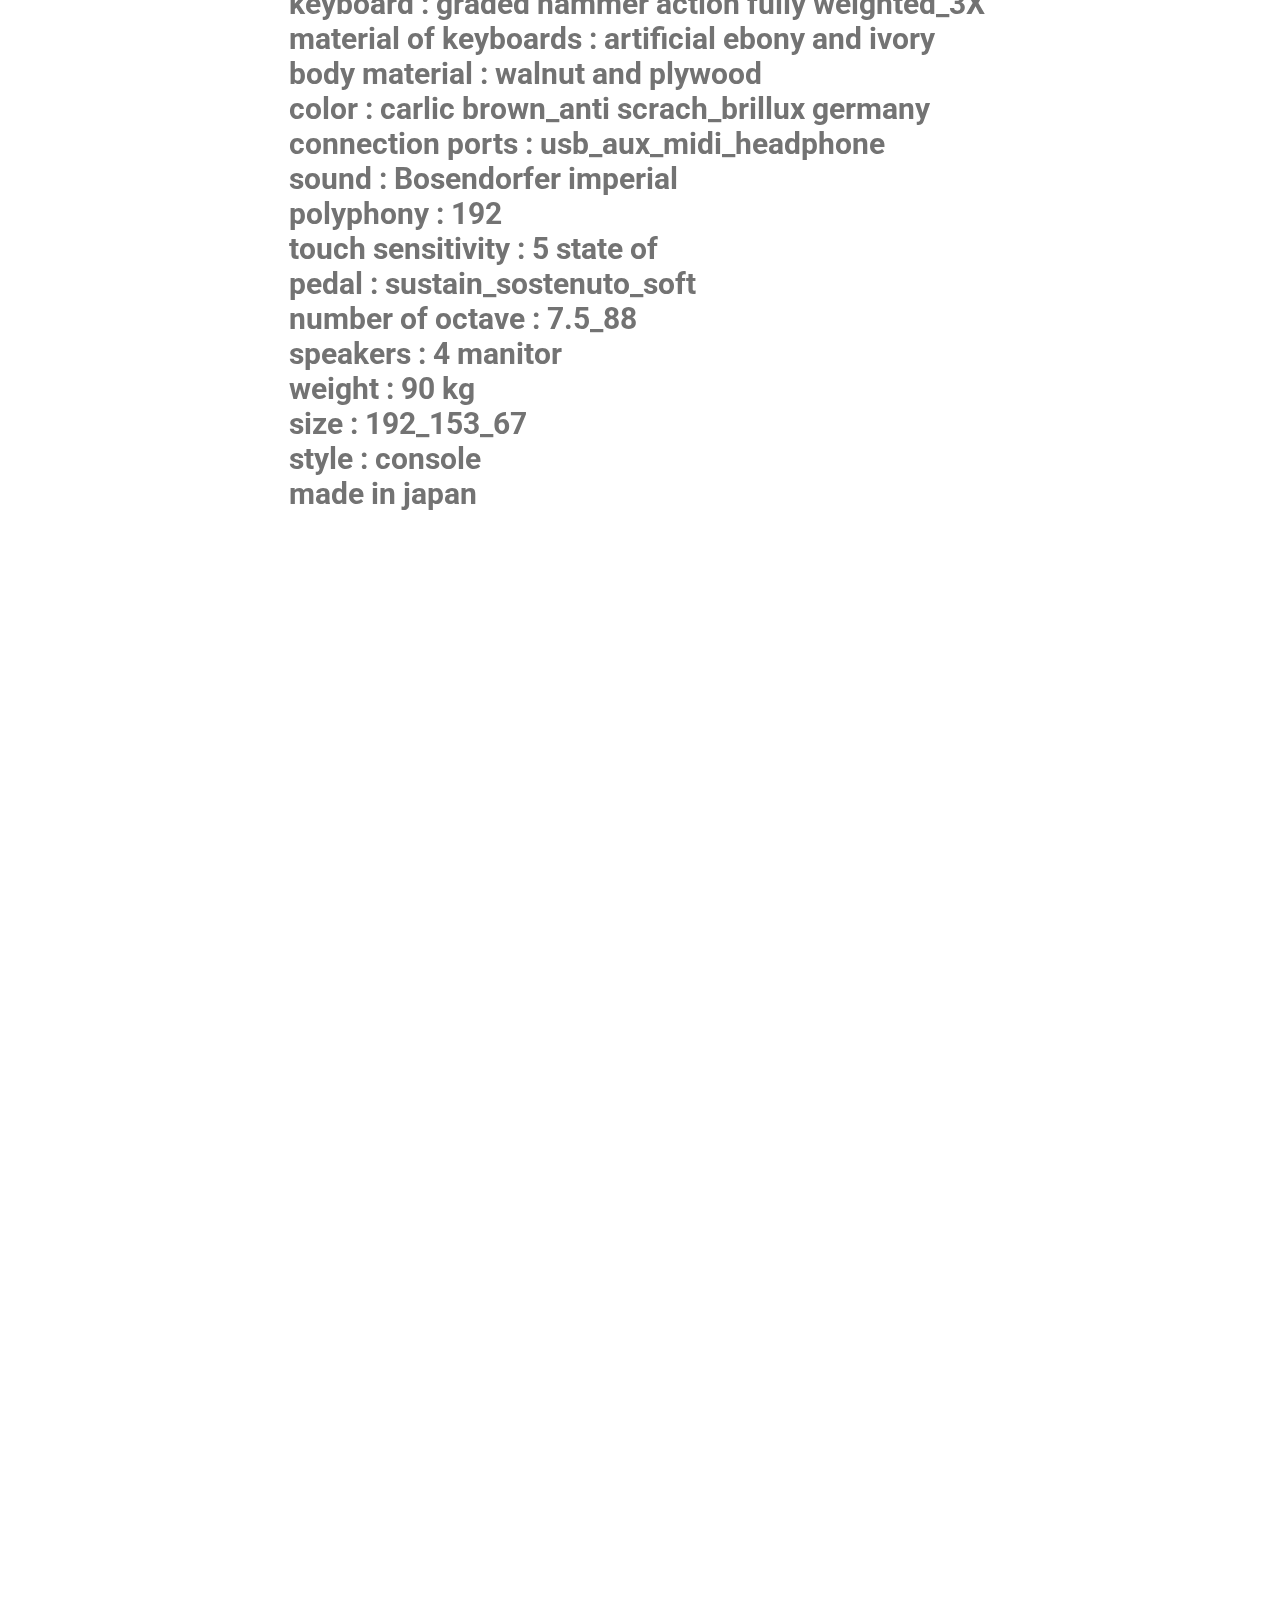
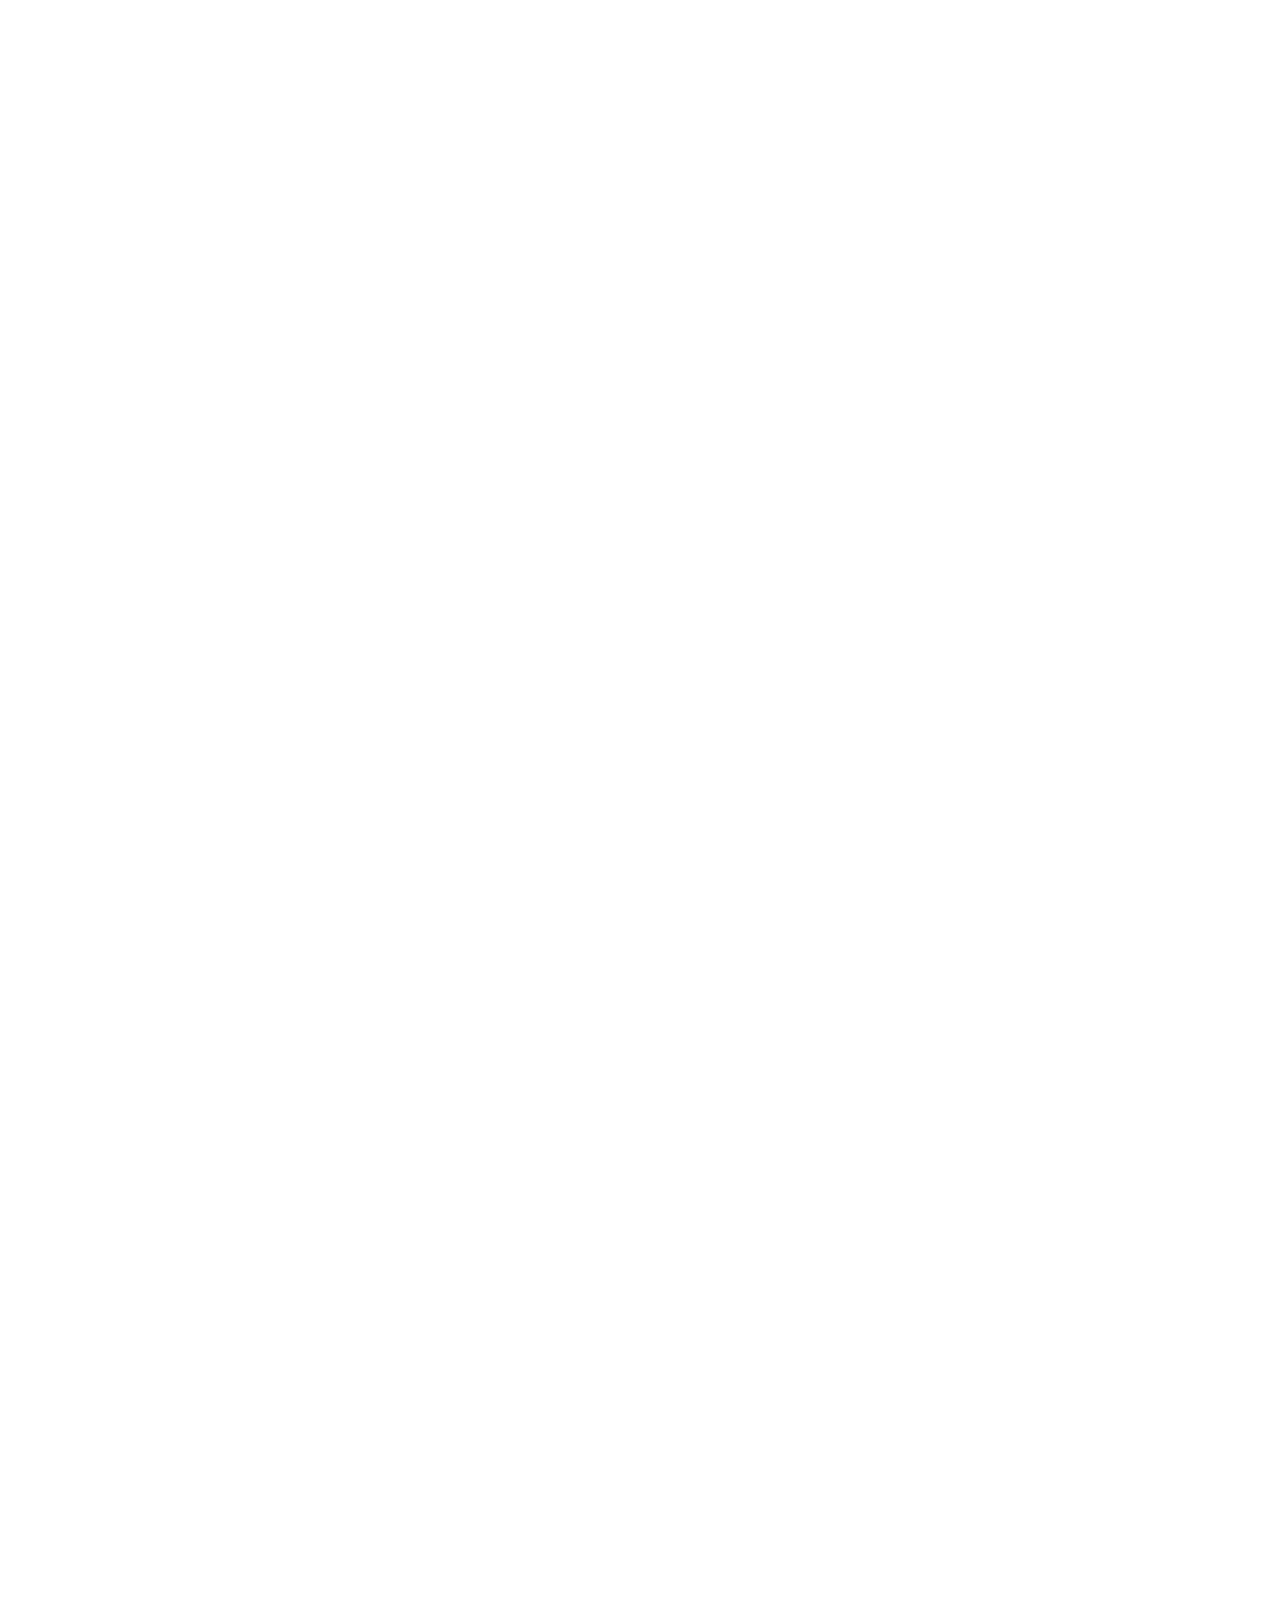
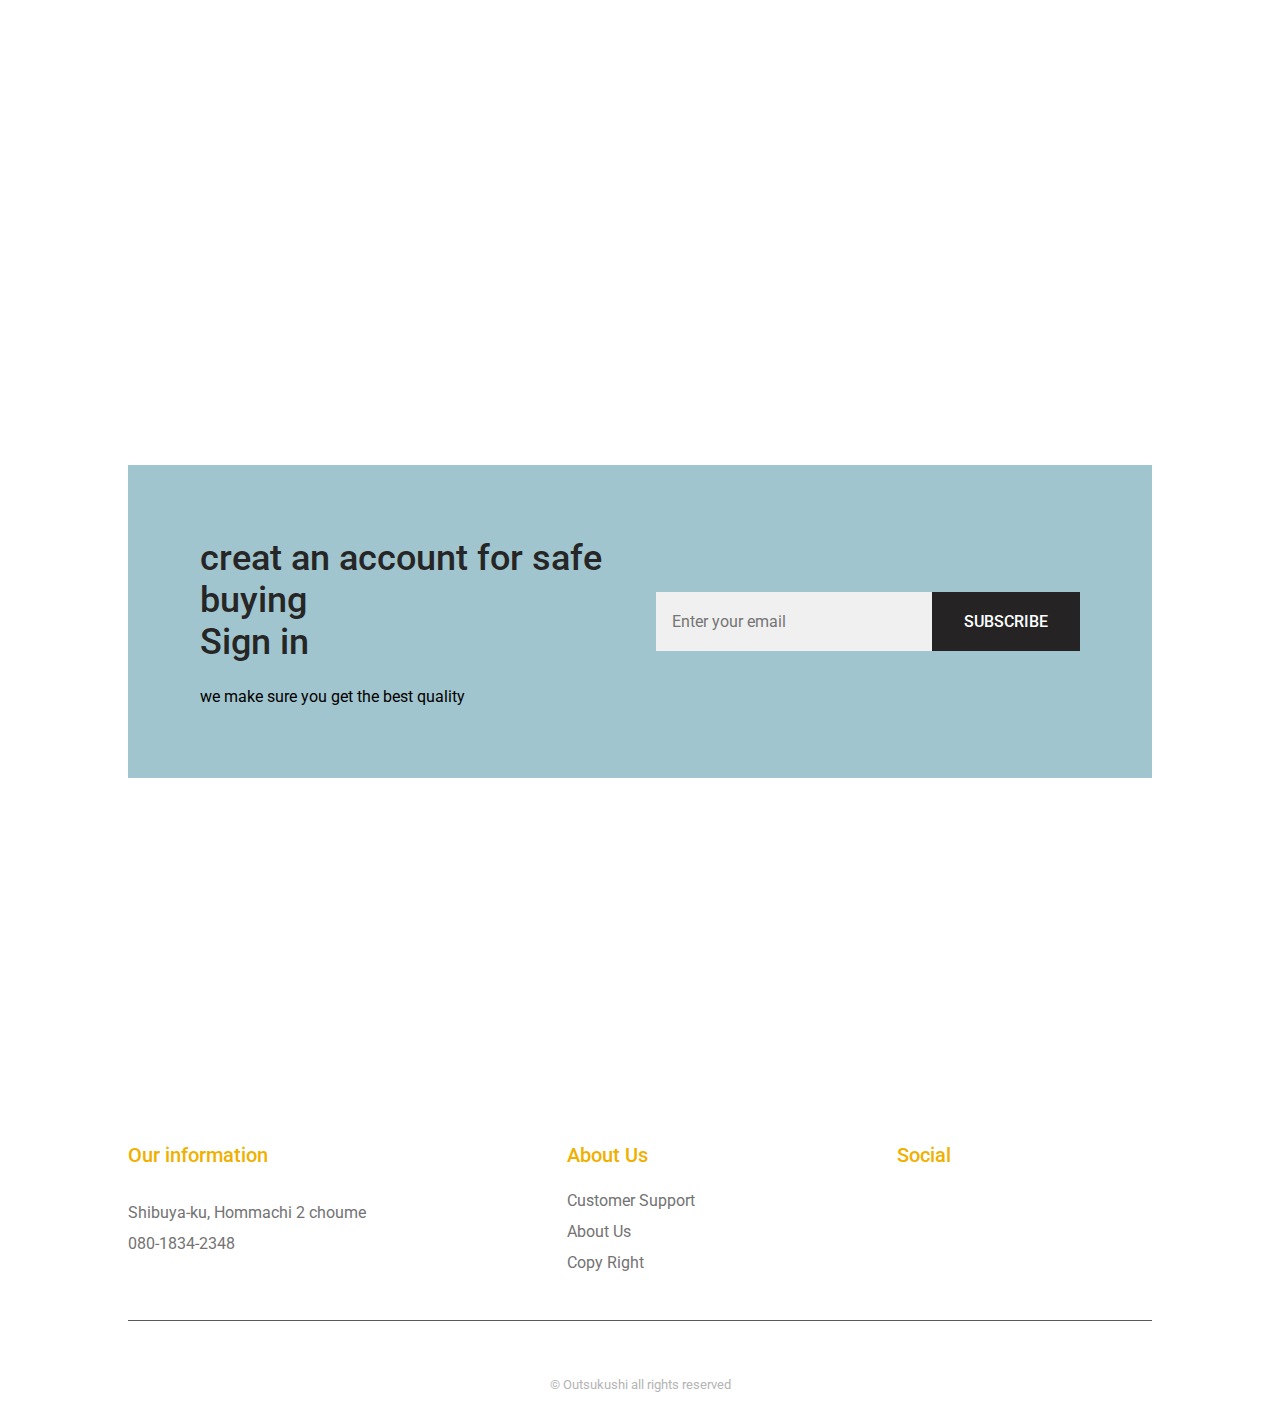
==== commit c38a04c3: "h" ====
--- a/index.html
+++ b/index.html
@@ -210,9 +210,12 @@
                               <button class="fullscreen-btn">Fullscreen</button>
                             </div>
                           </div>
-                          <!-- Add more slides as needed -->
+                          <!-- Add  -->
                         </div>
                         <div class="swiper-pagination"></div>
+                        <a href="https://www.antom.com/cn/?utm_source=google&utm_medium=CN_sem&utm_campaign=CN_UEFA_Google_First_Display&gad_source=1&gclid=Cj0KCQjwhb60BhClARIsABGGtw82cdJ7T8uelTmr2N6pGilEnOlG8Q1JGUsL4KkU3U6q8ZvRuTYDsfsaAsogEALw_wcB">
+                            <div class="add">ADD TO CARD</div>
+                        </a>
                       </div>
                       
     
@@ -358,7 +361,7 @@
                         <img src="images//kir.jpg" alt="" class="products__img">
 
                         <h3 class="products__title">outsukushi</h3>
-                        <span class="products__price">agreement</span>
+                        <span class="products__price">$3200</span>
 
                         <button class="products__button">
                             <i class='bx bx-shopping-bag'></i>
@@ -370,7 +373,7 @@
                         <img src="images/grand.jpg" alt="" class="products__img">
 
                         <h3 class="products__title"> grand Doepfer</h3>
-                        <span class="products__price">$1350</span>
+                        <span class="products__price">$2950</span>
 
                         <button class="products__button">
                             <i class='bx bx-shopping-bag'></i>
@@ -382,7 +385,7 @@
                         <img src="images/hot bitach.jpg" alt="" class="products__img">
 
                         <h3 class="products__title">outsukushi A</h3>
-                        <span class="products__price">$870</span>
+                        <span class="products__price">$3500</span>
 
                         <button class="products__button">
                             <i class='bx bx-shopping-bag'></i>
@@ -406,7 +409,7 @@
                         <img src="images/Steinway-model-D-14079-DSCF4565-1.jpg" alt="" class="products__img">
 
                         <h3 class="products__title">steinway-model-d</h3>
-                        <span class="products__price">$950</span>
+                        <span class="products__price">$2300</span>
                         
 
                         <button class="products__button">
@@ -423,7 +426,7 @@
                         <img src="images/ugl.jpg" alt="" class="products__img">
 
                         <h3 class="products__title">outsukushi G </h3>
-                        <span class="products__price">$700</span>
+                        <span class="products__price">$2500</span>
 
                         <button class="products__button">
                             <i class='bx bx-shopping-bag'></i>
@@ -464,9 +467,9 @@
                     <h3 class="footer__title">Our information</h3>
 
                     <ul class="footer__list">
-                        <li>1234 - Peru</li>
-                        <li>La Libertad 43210</li>
-                        <li>123-456-789</li>
+                        <li></li>
+                        <li>Shibuya-ku, Hommachi 2 choume</li>
+                        <li>080-1834-2348</li>
                     </ul>
                 </div>
                 <div class="footer__content">
--- a/css/styles.css
+++ b/css/styles.css
@@ -215,6 +215,19 @@
   z-index: var(--z-fixed);
   /*For animation dark mode*/
   transition: .5s;
+  
+}
+
+.add {
+  display: inline-block;
+  padding: 3px 7px;
+  background-color: #4CAF50; /* Green background */
+  color: white; /* White text */
+  text-align: center;
+  text-decoration: none; /* Remove underline */
+  border-radius: 5px; /* Rounded corners */
+  cursor: pointer; /* Pointer cursor on hover */
+  position: relative;
   
 }
 
@@ -572,6 +585,9 @@
   font-size: 5vw;
 }
 
+
+
+
 .home__description > p {
   font-size: 19cqi;
 }
@@ -1141,9 +1157,9 @@
 /* For small devices */
 @media screen and (max-width: 320px) {
 
- 
-
-
+  
+
+  
   .container {
     margin-left: var(--mb-1);
     margin-right: var(--mb-1);
@@ -1183,6 +1199,7 @@
 /* For medium devices */
 @media screen and (min-width: 576px) {
 
+ 
   
 
   .featured__container {
@@ -1323,6 +1340,8 @@
     font-size: 30px;
   }
 
+  
+
 
 
   
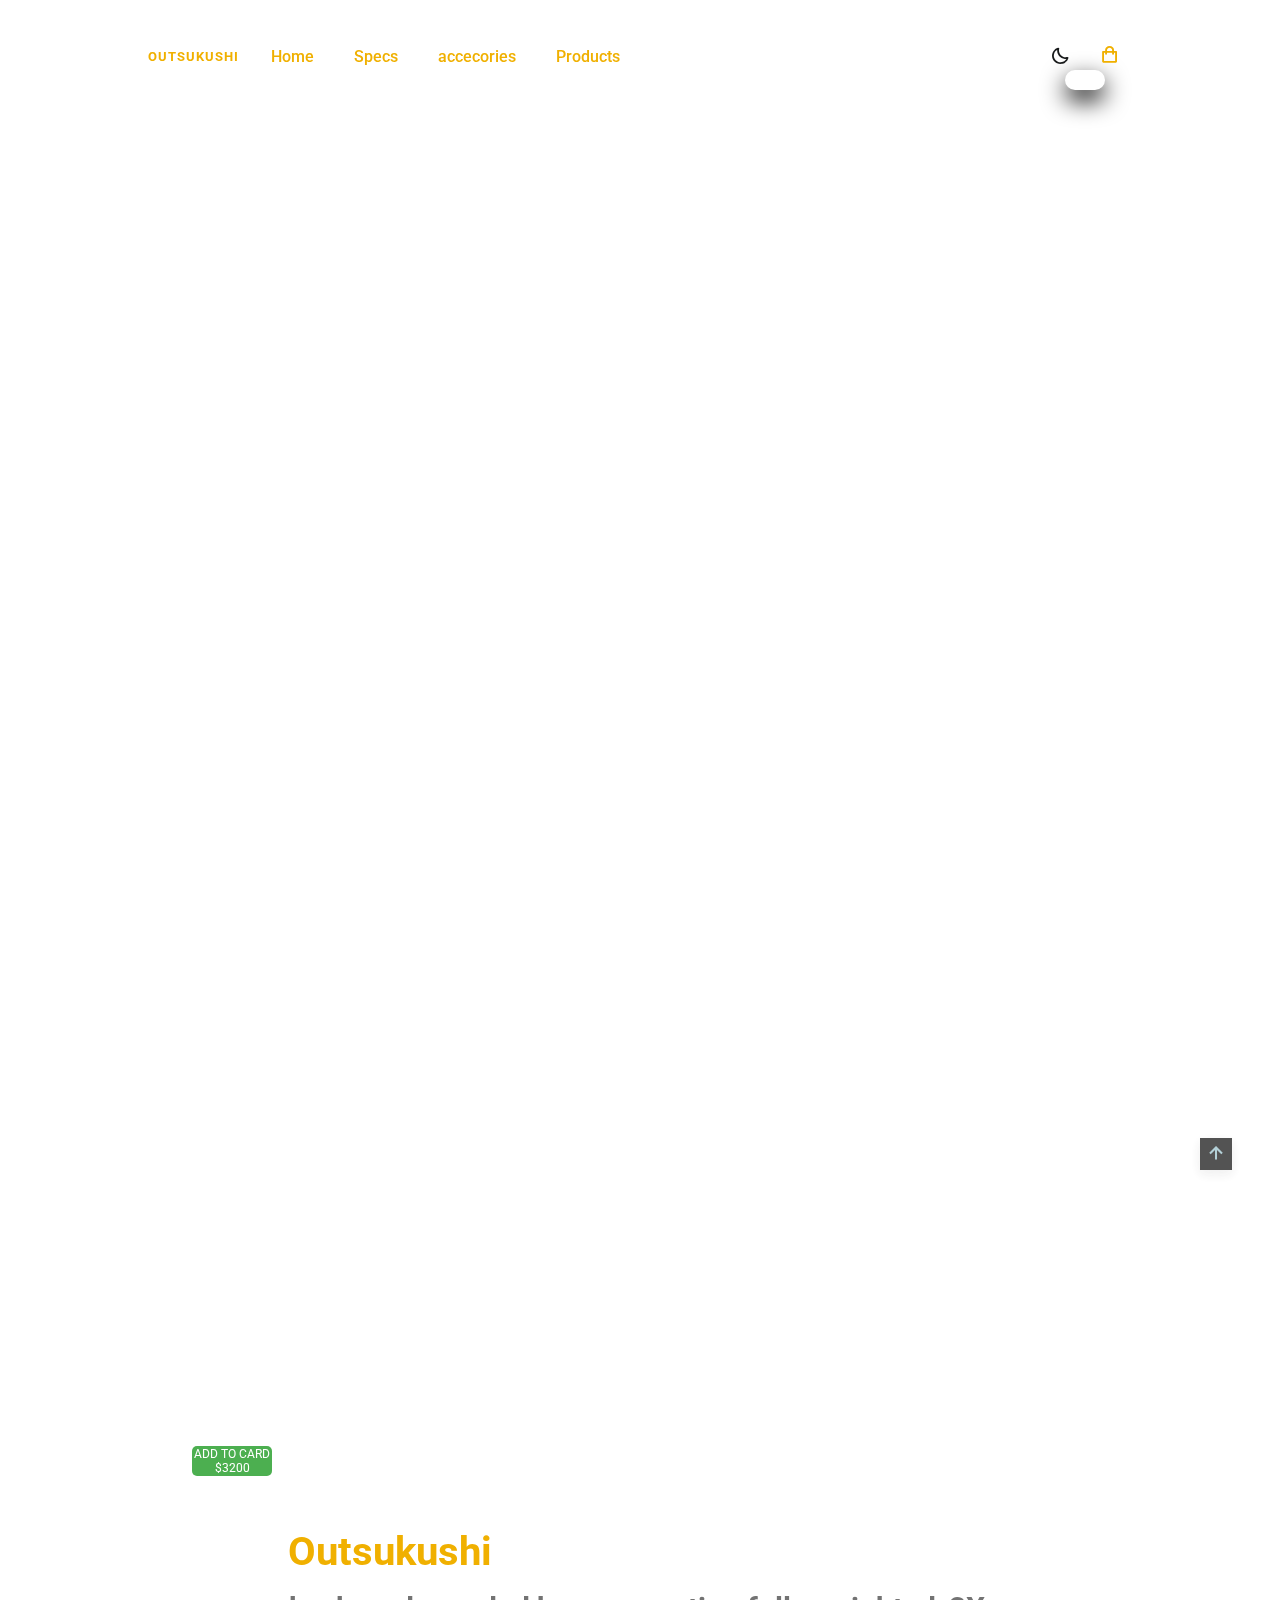
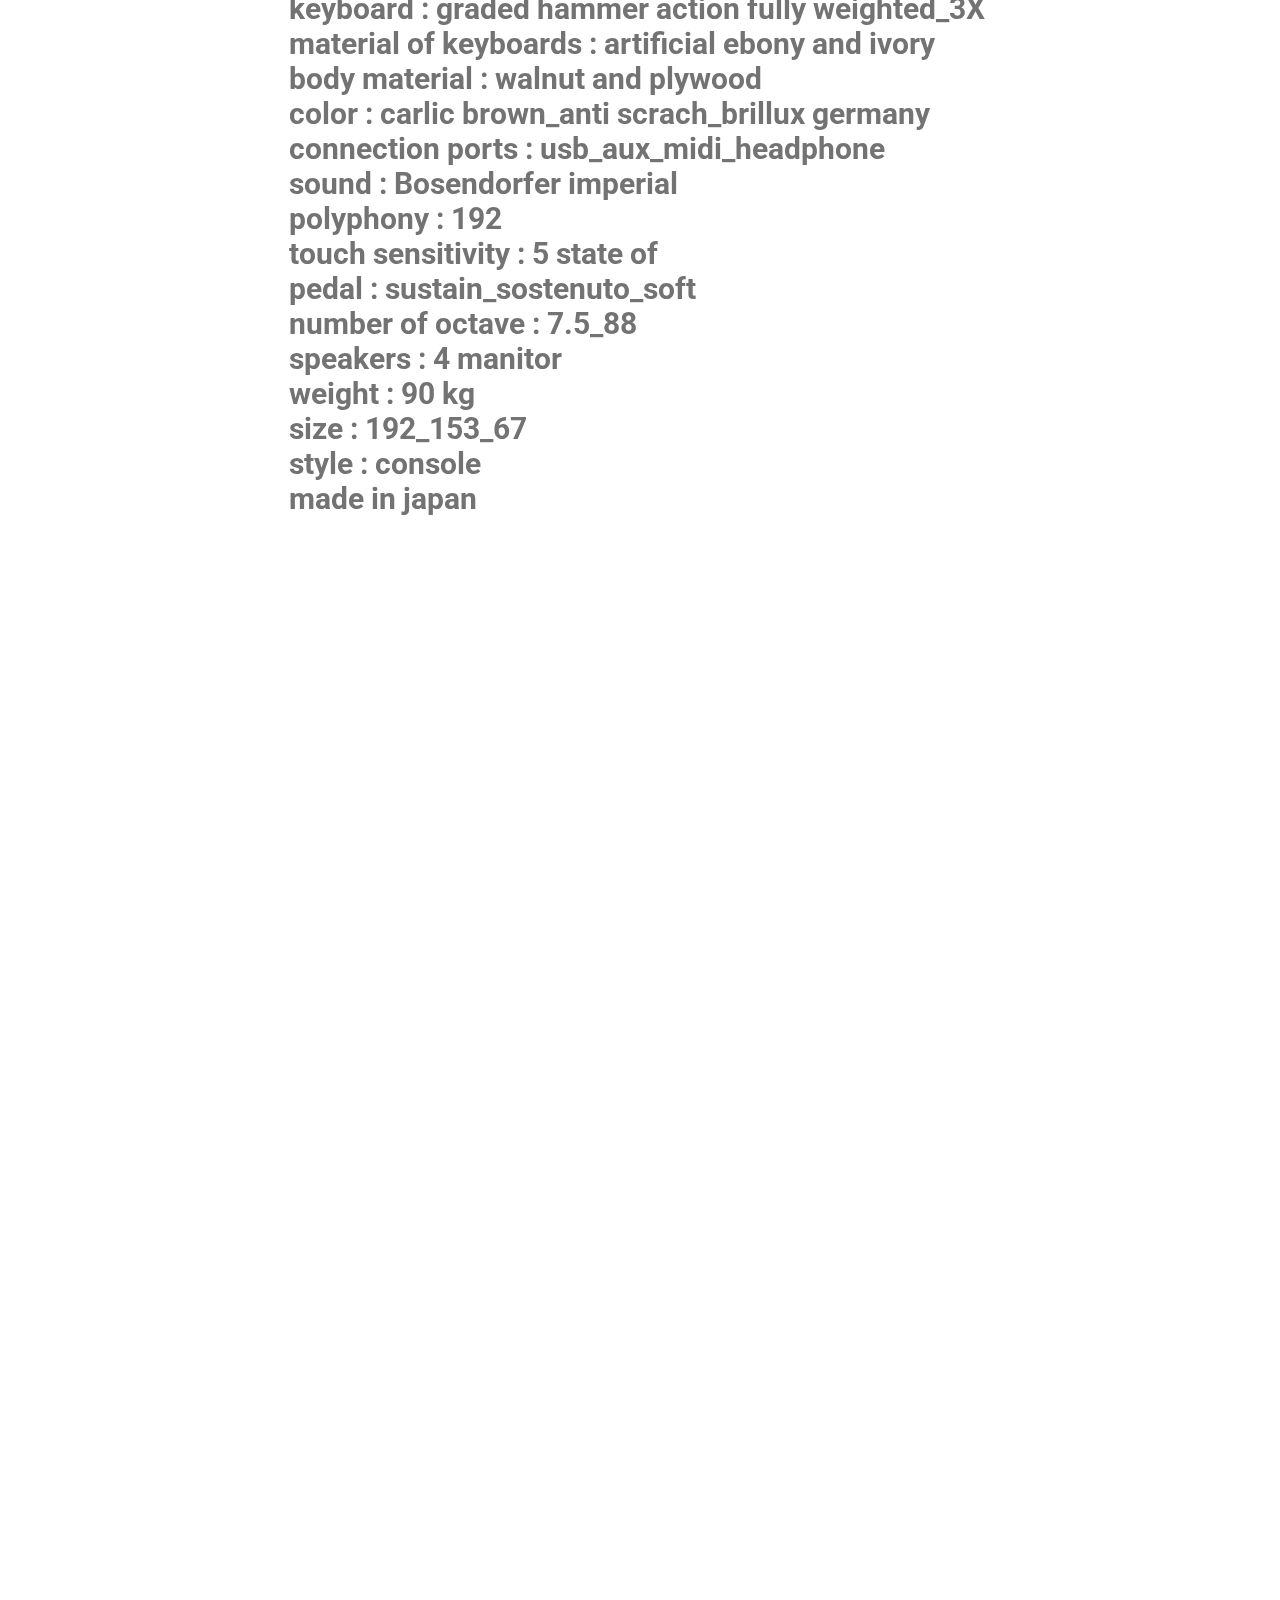
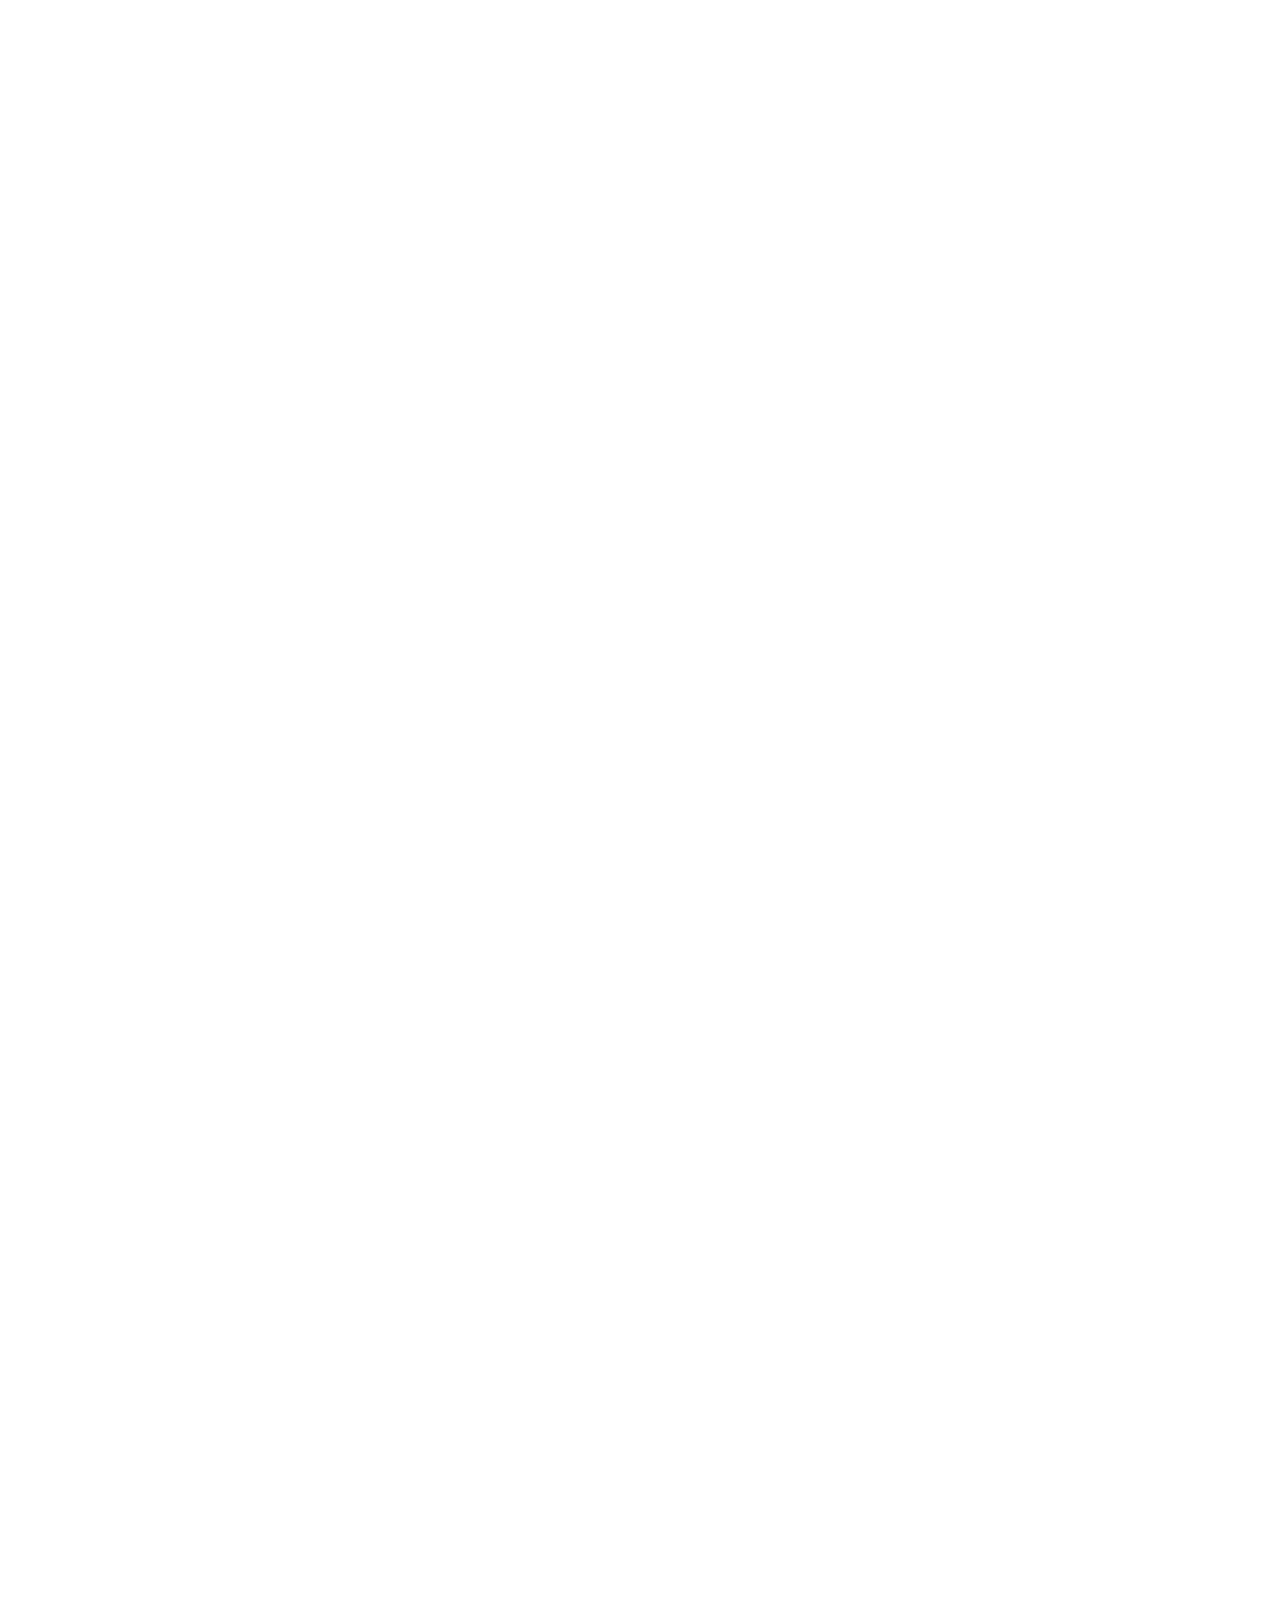
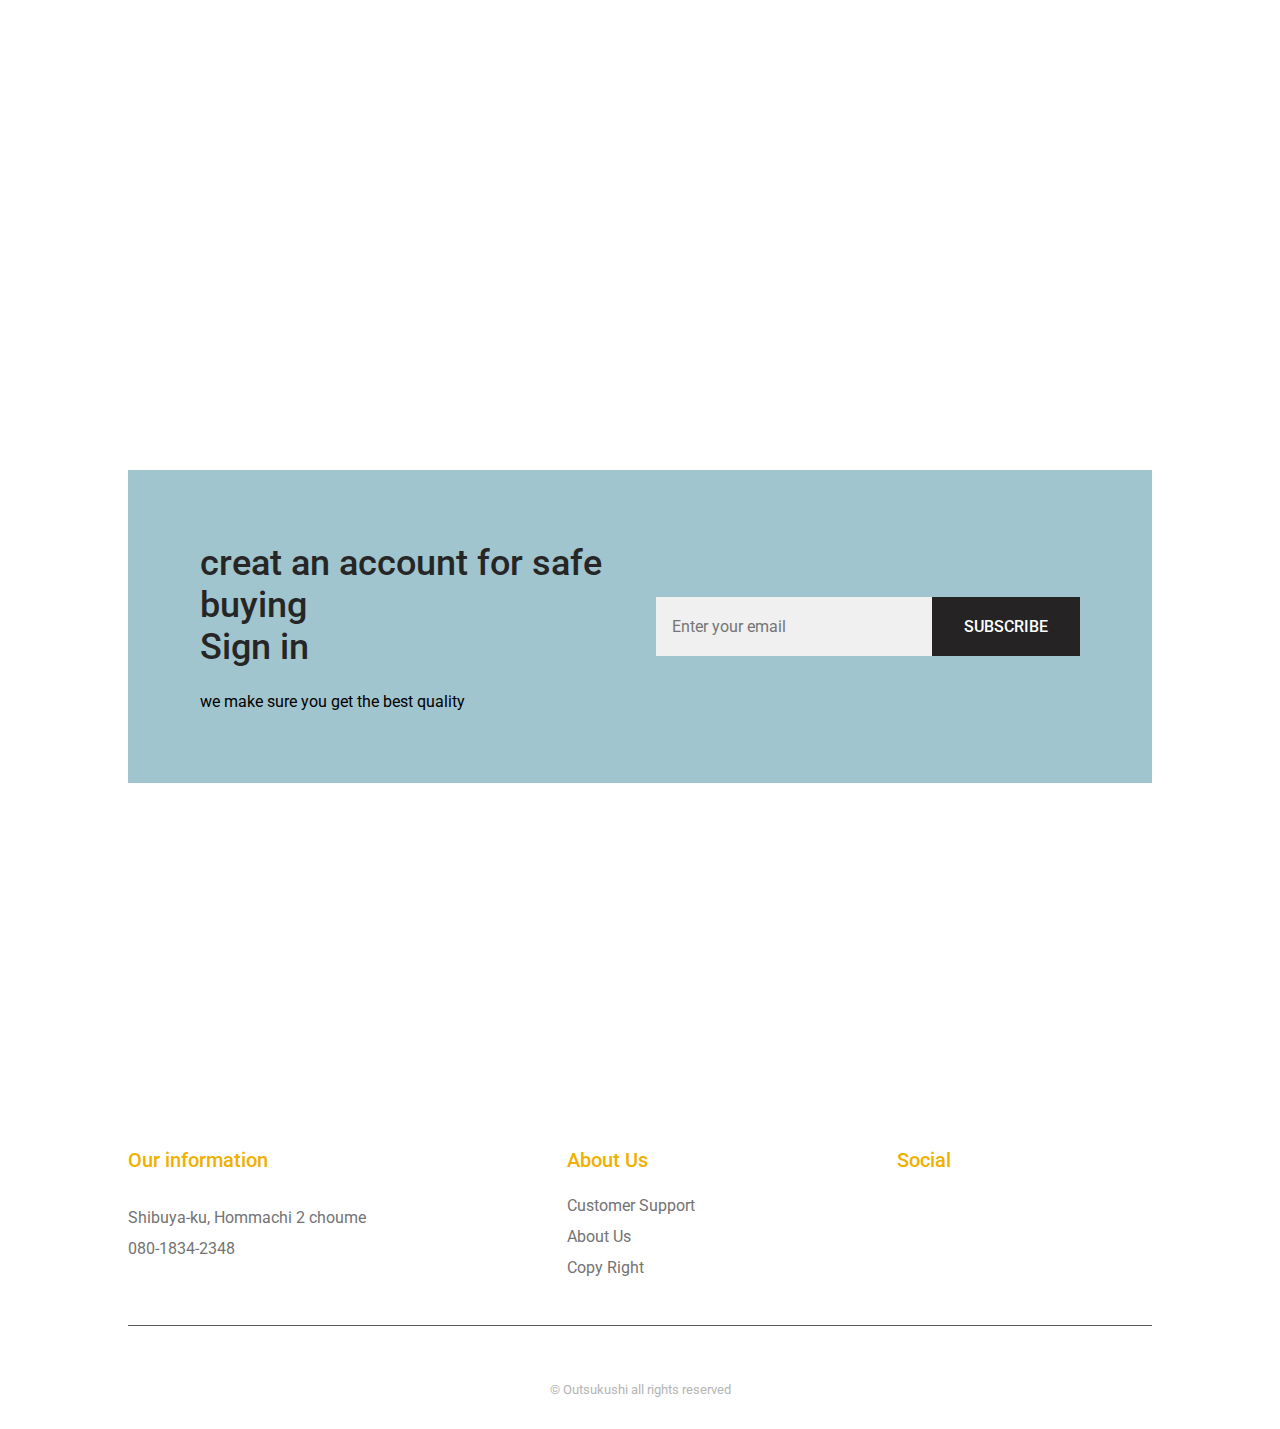
==== commit 4ab5888f: "w" ====
--- a/index.html
+++ b/index.html
@@ -193,7 +193,7 @@
                         <div class="swiper-wrapper">
                           <!-- Slides -->
                           <div class="swiper-slide">
-                            <img src="images/asss.jpg" alt=""> 
+                            <img src="images/hot bitach.jpg" alt=""> 
                             <div class="title">
                               <button class="fullscreen-btn">Fullscreen</button>
                             </div>
@@ -205,7 +205,7 @@
                             </div>
                           </div>
                           <div class="swiper-slide">
-                            <img src="images/DSC_0062.JPG" alt="">
+                            <img src="images/photo_2024-07-11_14-57-00.jpg" alt="">
                             <div class="title">
                               <button class="fullscreen-btn">Fullscreen</button>
                             </div>
@@ -214,7 +214,7 @@
                         </div>
                         <div class="swiper-pagination"></div>
                         <a href="https://www.antom.com/cn/?utm_source=google&utm_medium=CN_sem&utm_campaign=CN_UEFA_Google_First_Display&gad_source=1&gclid=Cj0KCQjwhb60BhClARIsABGGtw82cdJ7T8uelTmr2N6pGilEnOlG8Q1JGUsL4KkU3U6q8ZvRuTYDsfsaAsogEALw_wcB">
-                            <div class="add">ADD TO CARD</div>
+                            <div class="add">ADD TO CARD<br>$3200<br></div>
                         </a>
                       </div>
                       
@@ -360,7 +360,7 @@
                     <article class="products__card">
                         <img src="images//kir.jpg" alt="" class="products__img">
 
-                        <h3 class="products__title">outsukushi</h3>
+                        <h3 class="products__title">outsukushi A</h3>
                         <span class="products__price">$3200</span>
 
                         <button class="products__button">
@@ -382,9 +382,9 @@
                     </article>
 
                     <article class="products__card">
-                        <img src="images/hot bitach.jpg" alt="" class="products__img">
-
-                        <h3 class="products__title">outsukushi A</h3>
+                        <img src="images/1977-Bosendorfer-170-thumbnail.jpg" alt="" class="products__img">
+
+                        <h3 class="products__title">bosenorfer</h3>
                         <span class="products__price">$3500</span>
 
                         <button class="products__button">
@@ -423,10 +423,10 @@
 
 
                     <article class="products__card">
-                        <img src="images/ugl.jpg" alt="" class="products__img">
-
-                        <h3 class="products__title">outsukushi G </h3>
-                        <span class="products__price">$2500</span>
+                        <img src="images/new.jpg" alt="" class="products__img">
+
+                        <h3 class="products__title">outsukushi B </h3>
+                        <span class="products__price">$3200</span>
 
                         <button class="products__button">
                             <i class='bx bx-shopping-bag'></i>
--- a/css/styles.css
+++ b/css/styles.css
@@ -220,7 +220,7 @@
 
 .add {
   display: inline-block;
-  padding: 3px 7px;
+  padding: 1px 2px;
   background-color: #4CAF50; /* Green background */
   color: white; /* White text */
   text-align: center;
@@ -228,6 +228,7 @@
   border-radius: 5px; /* Rounded corners */
   cursor: pointer; /* Pointer cursor on hover */
   position: relative;
+  font-size: 12px;
   
 }
 
@@ -441,7 +442,8 @@
     height: 450px;
     aspect-ratio: 2/4;
     border-radius: 14px;
-    border: 1px solid;
+    border: 4px solid;
+    border-color: #ffffff;
 }
 
 .swiper-slide img {
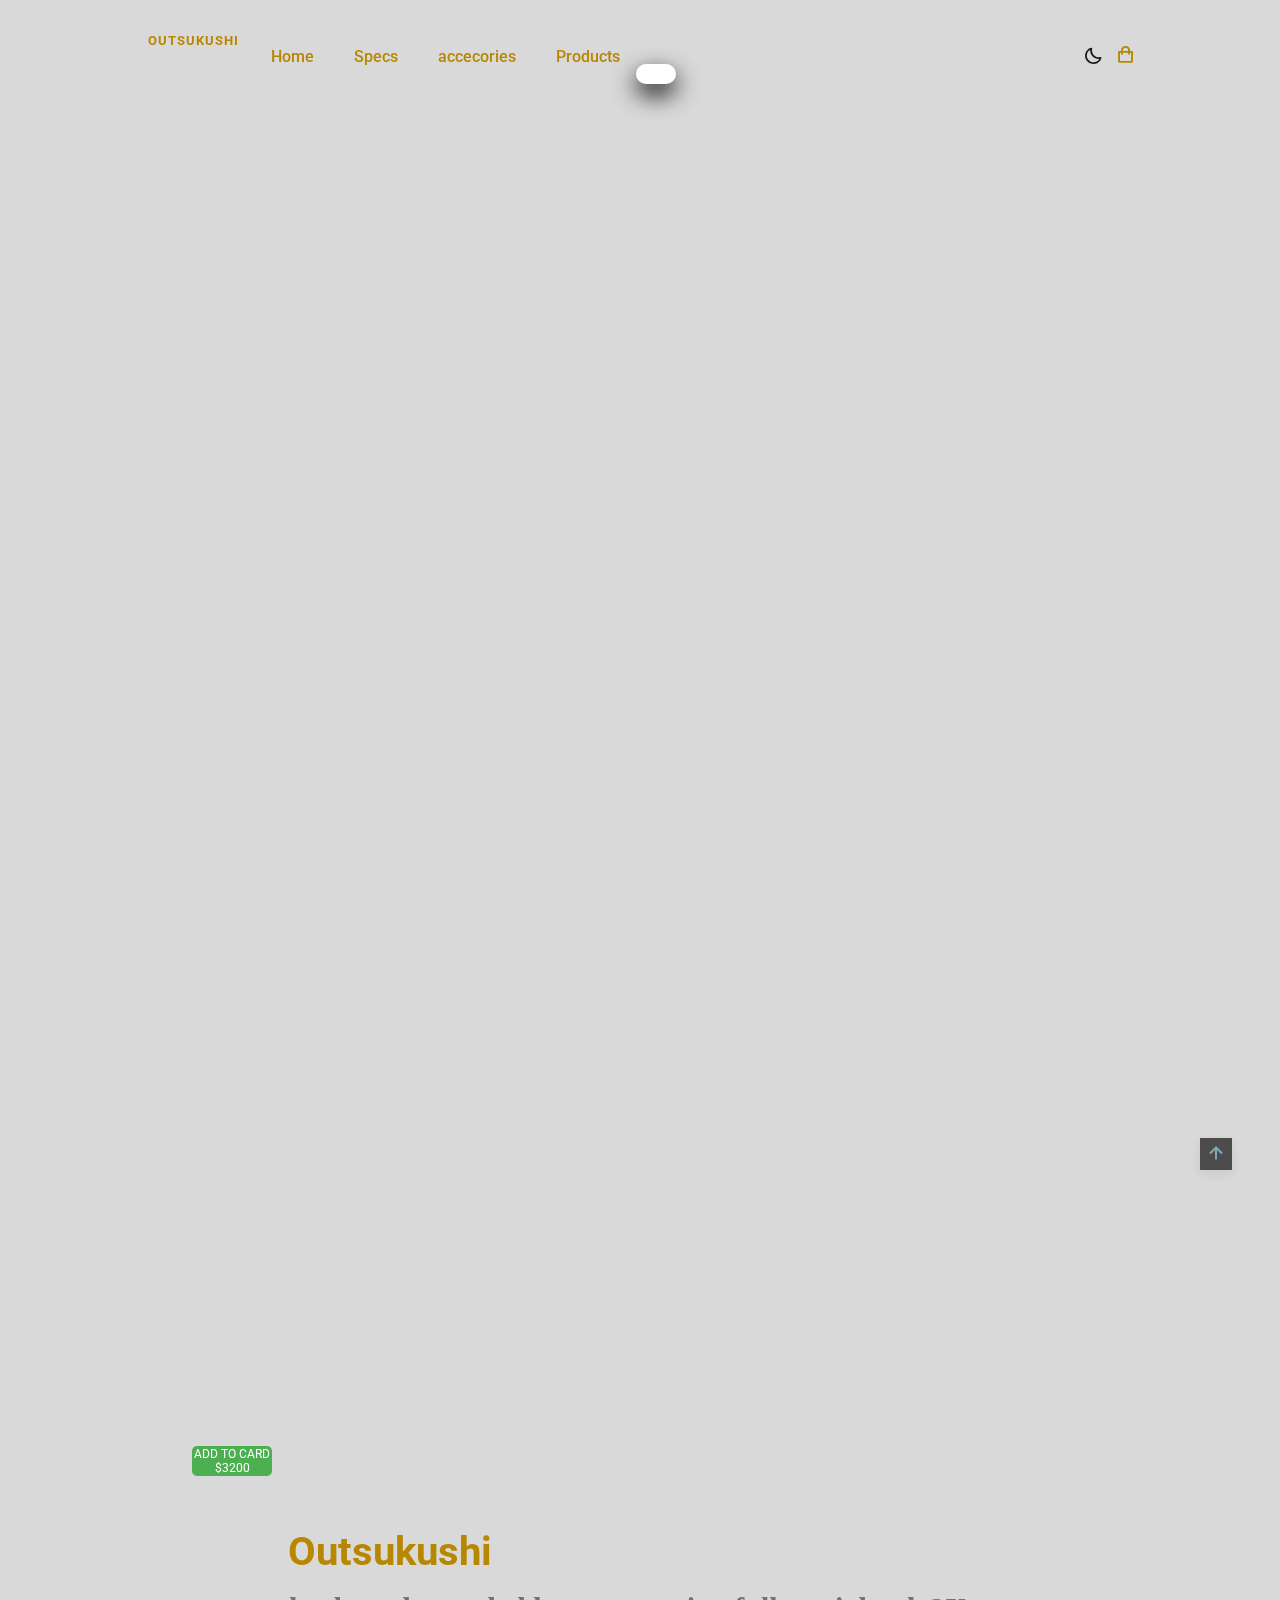
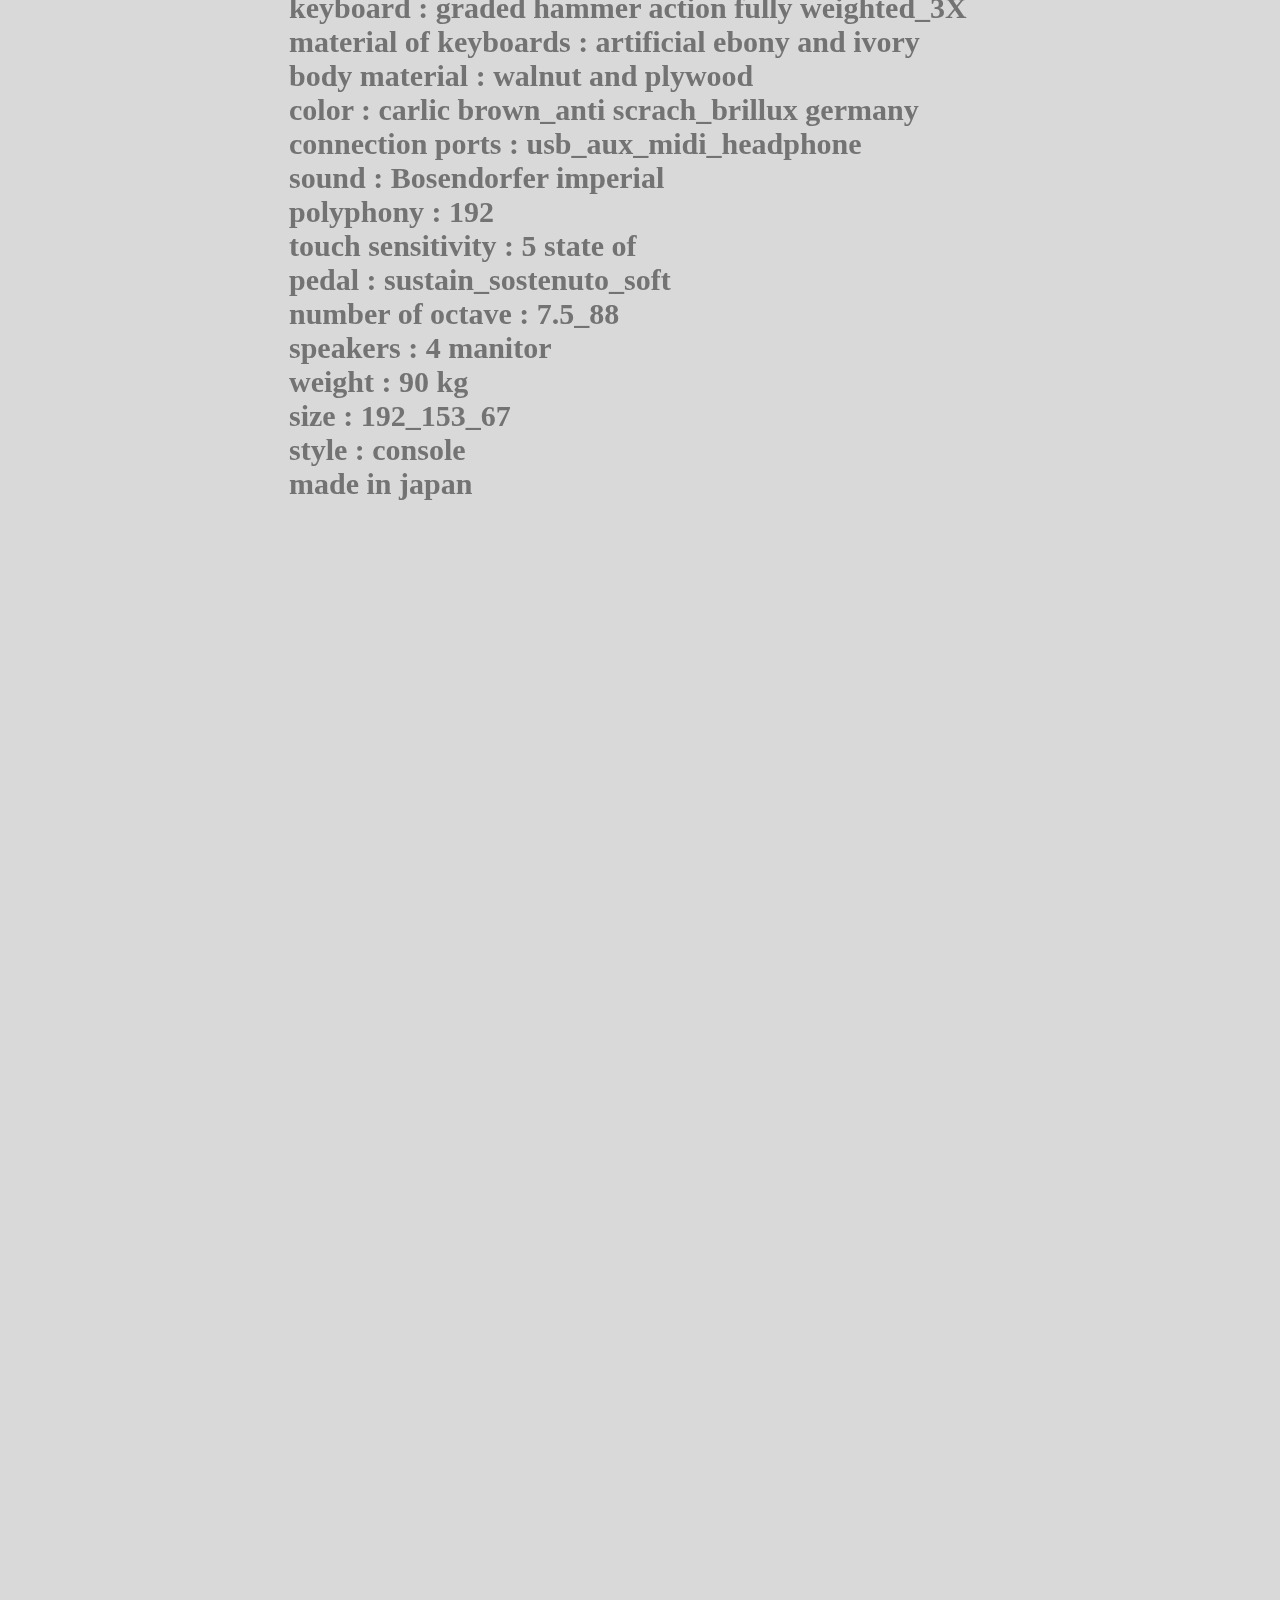
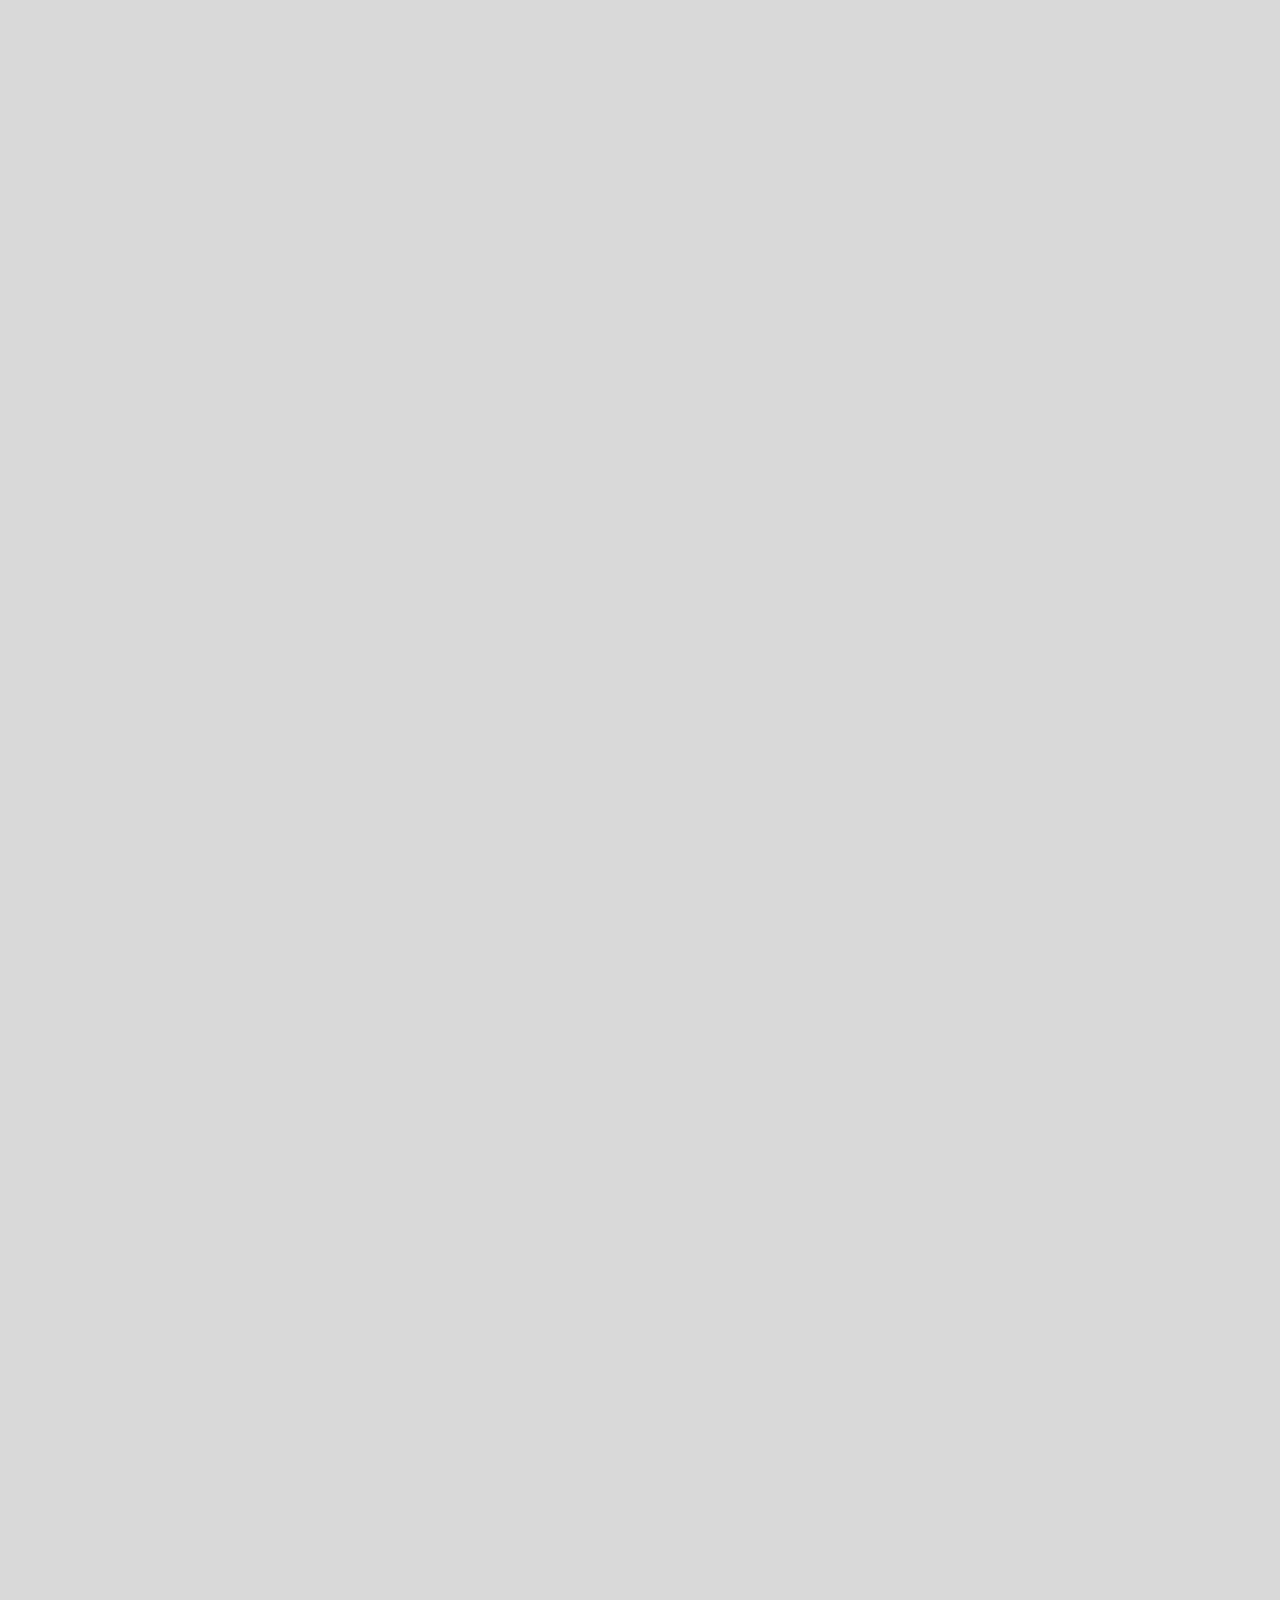
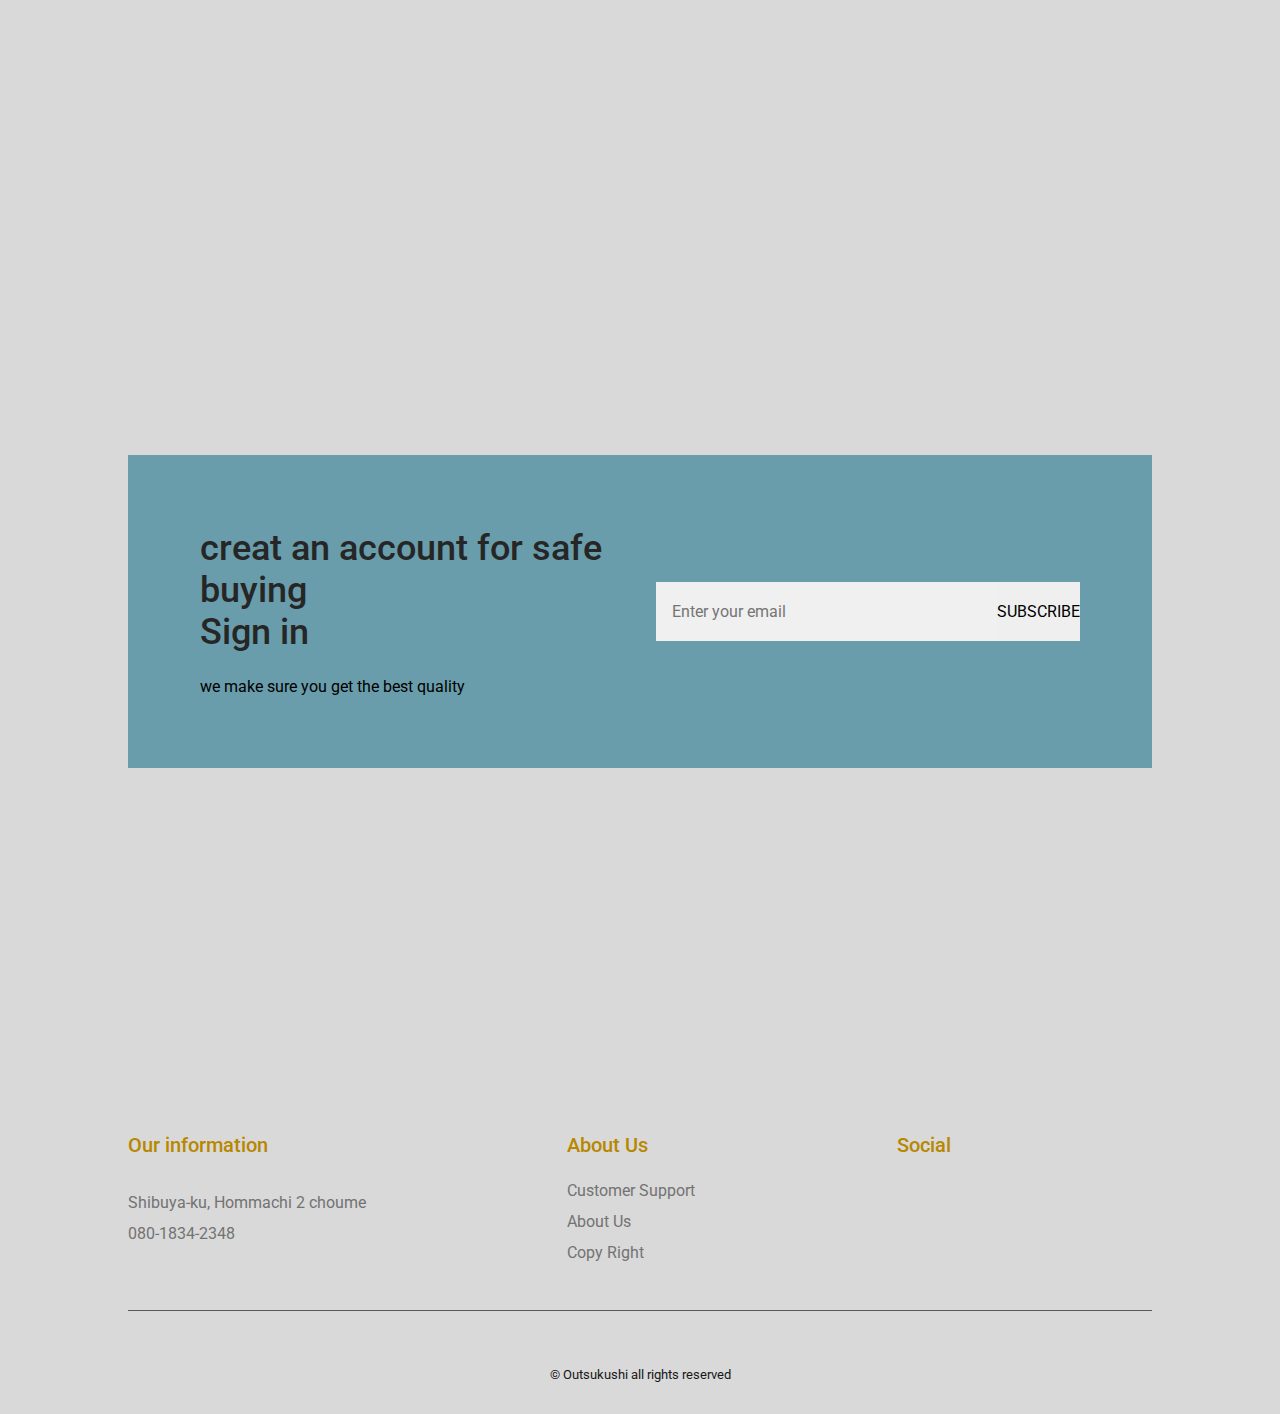
==== commit e38b4355: "r" ====
--- a/index.html
+++ b/index.html
@@ -65,15 +65,18 @@
                 </div>
                 <img class="bitch" src="images/bitch.png" alt="">
 
+
+                <div class="box">
+                    <i class="ri-search-line"></i>
+                    <input type="text" id="search" placeholder="search">
+                    </a>
+                </div>
+                <div id="searchResults" style="display: none;"> </div>
+                
+
                 <div class="nav__btns">
                     <!-- Theme change button -->
                     <i class='bx bx-moon change-theme' id="theme-button"></i>
-
-                    <div class="box">
-                        <i class="ri-search-line"></i>
-                        <input type="text" placeholder="search">
-                        </a>
-                    </div>
 
                     <div class="nav__shop" id="cart-shop">
                         <i class='bx bx-shopping-bag' ></i>
@@ -205,7 +208,7 @@
                             </div>
                           </div>
                           <div class="swiper-slide">
-                            <img src="images/photo_2024-07-11_14-57-00.jpg" alt="">
+                            <img src="images/o.jpg" alt="">
                             <div class="title">
                               <button class="fullscreen-btn">Fullscreen</button>
                             </div>
@@ -314,7 +317,7 @@
                             
                         </div>
 
-                        <button class="button featured__button">CHECK</button>
+                        <button class="button featured__button"><li><a href="https://search.rakuten.co.jp/search/mall/%E3%83%98%E3%83%83%E3%83%89%E3%83%9B%E3%83%B3/"><span style="color: rgb(255, 255, 255);">CHECK</span> </a></li></button>
                     </article>
 
                     <article class="featured__card">
@@ -327,7 +330,8 @@
                             
                         </div>
 
-                        <button class="button featured__button">CHECK</button>
+                        <button class="button featured__button"><li><a href="https://store.shimamura.co.jp/ec/Facet?category_0=11150100000"><span style="color: rgb(255, 255, 255);">CHECK</span> </a></li></button>
+                        
                     </article>
 
                     <article class="featured__card">
@@ -340,7 +344,7 @@
                             
                         </div>
 
-                        <button class="button featured__button">check</button>
+                        <button class="button featured__button"><li><a href="https://nagoyapiano.com/accessory/?cat=26"><span style="color: rgb(255, 255, 255);">CHECK</span> </a></li></button>
                     </article>
                 </div>
             </section>
@@ -356,7 +360,7 @@
                     Products
                 </h2>
 
-                <div class="products__container grid">
+                <div class="products__container grid" id="productsContainer">
                     <article class="products__card">
                         <img src="images//kir.jpg" alt="" class="products__img">
 
--- a/css/styles.css
+++ b/css/styles.css
@@ -8,13 +8,13 @@
   /*========== Colors ==========*/
   
   
-  --first-color: hsl(192, 32%, 72%);
+  --first-color: hsl(192, 28%, 54%);
   --button-color: hsl(0, 3%, 14%);
   --button-color-alt: hsl(0, 4%, 15%);
-  --title-color: hsl(44, 100%, 47%);
+  --title-color: hsl(44, 100%, 36%);
   --text-color: hsl(0, 0%, 45%);
-  --text-color-light: hsl(0, 0%, 71%);
-  --body-color: hsl(0, 0%, 100%);
+  --text-color-light: hsl(0, 0%, 9%);
+  --body-color: hsl(0, 0%, 85%);
   --container-color: #292828;
   --border-color: hsl(0, 0%, 35%);
   
@@ -264,6 +264,7 @@
   position: relative;
   left: 1rem;
   font-size: small;
+  top: -1rem;
 }
 
 .nav__logo-icon {
@@ -273,16 +274,17 @@
 .nav__btns {
   display: flex;
   align-items: center;
-  column-gap: 0.7rem;
-  
-}
+  column-gap: 1.8rem;
+}
+
+
 
 .nav__toggle, 
 .nav__shop {
   font-size: 1.25rem;
   cursor: pointer;
   position: relative;
-  left: -2rem;
+  left: -1rem;
 }
 
 
@@ -351,6 +353,33 @@
   position: relative;
   top: 0.7rem;
 }
+
+
+#searchResults {
+  margin-top: 10px;
+  max-height: 130px;
+  width: 200px; 
+  overflow-y: auto;
+  border: 1px solid #a3a3a3;
+  padding: 10px;
+  background-color: #fff;
+  position: absolute; 
+  top: 3rem; 
+  right: 0;
+  border-radius: 1rem;
+}
+
+
+
+.search-result-item {
+  padding: 5px;
+  cursor: pointer;
+}
+
+.search-result-item:hover {
+  background-color: #f0f0f0;
+}
+
 
 
 
@@ -585,6 +614,7 @@
   left: 1px;
   top: 3rem;
   font-size: 5vw;
+  font-family:'Times New Roman', Times, serif;
 }
 
 
@@ -604,69 +634,31 @@
 
 
 
-
-
-
-/*===========toturial===============*/
-
-/*=============== BUTTONS ===============*/
-.button {
-  display: inline-block;
-  background-color: var(--button-color);
-  color: #FFF;
-  padding: 1.25rem 2rem;
-  font-weight: var(--font-medium);
-  transition: .3s;
-}
-
-.button:hover {
-  background-color: var(--button-color-alt);
-}
-
-.button--gray {
-  background-color: hsl(0, 0%, 75%);
-  color: var(--title-color);
-}
-
-.button--gray:hover {
-  background-color: hsl(0, 0%, 63%);
-}
-
-.button--small {
-  padding: 1rem 1.5rem;
-}
-
-
-
-
-
-
-
-
-
 /*================specs=========================*/
-
-.box input{
+.box input {
   width: 0;
   outline: none;
   border: none;
   font-weight: 500;
+  font-size: 13px;
   transition: 0.8s;
   background: transparent;
 }
 
 .box:hover input{
-  width: 300px;
+  width: 79px;
 }
 
 .ri-search-line{
   color: rgb(255, 140, 0);
-  align-items: center;
+  position: relative;
+  left: -1rem;
+
 }
 
 
 .box{
-  height: 17px;
+  height: 12px;
   display: flex;
   cursor: pointer;
   padding: 10px 20px;
@@ -675,9 +667,11 @@
   align-items: center;
   box-shadow: 0 10px 25px black;
   position: relative;
-  left: -1rem;
-  top: 1.5rem;
-}
+  left: -10rem;
+  top: 1.1rem;
+}
+
+
 
 
 .specs__container {
@@ -1332,6 +1326,20 @@
 
 @media screen and (min-width: 800px) {
 
+  #searchResults {
+    margin-top: 10px;
+    max-height: 130px;
+    width: 222px; /* عرض ثابت */
+    overflow-y: auto;
+    border: 1px solid #a3a3a3;
+    padding: 10px;
+    background-color: #fff;
+    position: absolute; /* موقعیت ثابت */
+    top: 3rem; /* تنظیم موقعیت */
+    right: 19rem;
+    border-radius: 1rem;
+  }
+
   .home__description {
     margin-bottom: var(--mb-1-5);
     container-type: inline-size;
